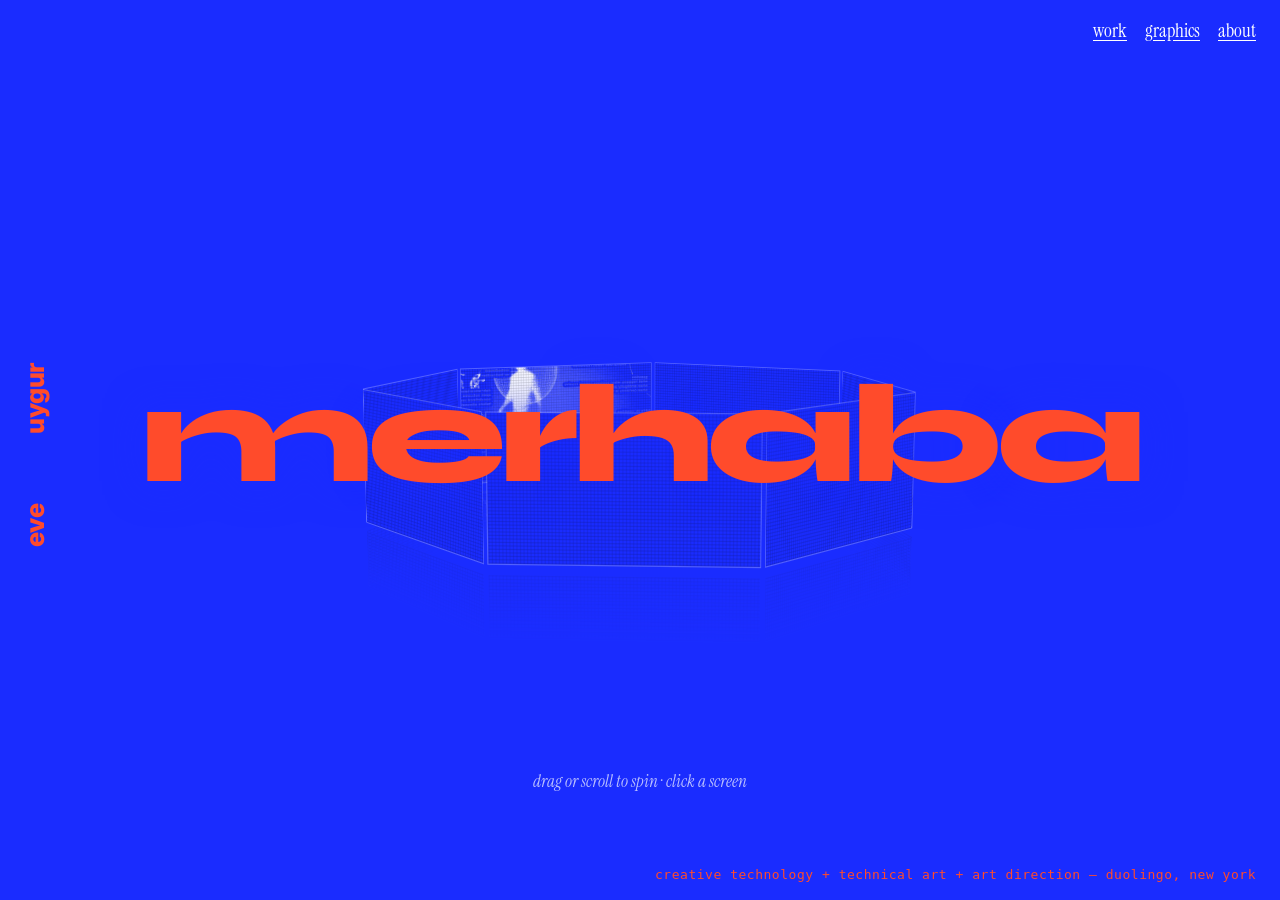
==== index.html @ 6b3f5d49 "Graphics: drop +N tags, duplicate tattoo photo; edible branding" ====
<!doctype html>
<html lang="en">
<head>
  <meta charset="utf-8">
  <meta name="viewport" content="width=device-width, initial-scale=1">
  <title>eve uygur</title>
  <meta name="description" content="Eve Uygur: Creative Technology Manager at Duolingo. Technical art and art direction, New York.">
  <link rel="icon" href="data:image/svg+xml,%3Csvg xmlns=%27http://www.w3.org/2000/svg%27 viewBox=%270 0 32 32%27%3E%3Crect width=%2732%27 height=%2732%27 fill=%27%231a2cff%27/%3E%3Ctext x=%2716%27 y=%2723%27 font-family=%27Arial Black,Arial%27 font-weight=%27900%27 font-size=%2720%27 text-anchor=%27middle%27 fill=%27%23ff4b2b%27%3Ee%3C/text%3E%3C/svg%3E">
  <link rel="preconnect" href="https://fonts.googleapis.com">
  <link rel="preconnect" href="https://fonts.gstatic.com" crossorigin>
  <link href="https://fonts.googleapis.com/css2?family=Syne:wght@700;800&family=Instrument+Serif:ital@0;1&family=Inter:wght@400;600;800&display=swap" rel="stylesheet">
  <link rel="stylesheet" href="style.css?v=1794867667">
</head>
<body class="landing">
  <a class="vname" href="index.html" aria-label="Eve Uygur, home"><span>eve</span><span>uygur</span></a>

  <nav class="toplinks" aria-label="Main">
    <a href="work.html">work</a>
    <a href="graphics.html">graphics</a>
    <a href="#about" id="aboutBtn">about</a>
  </nav>

  <main class="stage" id="stage">
    <div class="ring-wrap" id="ringWrap">
      <div class="ring" id="ring"></div>
    </div>
    <a class="enter" href="work.html" aria-label="enter the site"><span class="word" id="word">merhaba</span></a>
    <p class="hint">drag to spin · click a screen</p>
  </main>

  <p class="foot">creative technology + technical art + art direction — <!--pro-->duolingo, <!--/pro-->new york</p>

  <aside class="about-panel" id="about" aria-hidden="true" aria-label="About Eve Uygur">
    <button class="close" id="aboutClose" aria-label="Close about">×</button>
    <p class="ab-lead">Eve Uygur is a creative technologist and technical artist working across immersive media, spatial computing and research-driven design.<!--pro--> They are currently Creative Technology Manager at Duolingo.<!--/pro--></p>
    <p>Trained in architecture and engineering, they build experiential systems where real-time production meets conceptual inquiry, from LED-volume music videos to installations and research with physicists.</p>
    <p>Their work has been shown at SIGGRAPH, NAB Show, the Venice Architecture Biennale, the Istanbul Design Biennial and CERN’s Collide programme, among others.</p>
    <dl class="ab-facts">
      <!--pro--><div><dt>now</dt><dd>Creative Technology Manager, Duolingo</dd></div>
      <!--/pro--><div><dt>based</dt><dd>New York</dd></div>
      <div><dt>speaks</dt><dd>English, Türkçe, Deutsch</dd></div>
    </dl>
    <button class="ab-mail" id="abMail" type="button" data-mail="eve.iremu@gmail.com">
      <span class="ab-mail-text">eve.iremu@gmail.com</span><span class="ab-mail-hint" aria-live="polite"></span>
    </button>
  </aside>

  <script src="projects.js?v=1794867667"></script>
  <script src="landing.js?v=1794867667"></script>
  <script src="fx.js?v=1794867667" defer></script>
</body>
</html>
---- style.css ----
:root {
  --blue: #1a2cff;
  --red: #ff4b2b;
  --paper: #ffffff;
  --ink: #111;
  --panel-w: 230px;
  --display: "Syne", "Inter", sans-serif;
  --serif: "Instrument Serif", Georgia, serif;
  --sans: "Inter", system-ui, sans-serif;
}
* { box-sizing: border-box; margin: 0; padding: 0; }
body { font-family: var(--sans); color: var(--ink); background: var(--paper); }
a { color: inherit; }

/* ---------- shared chrome ---------- */
.vname {
  position: fixed; left: 22px; top: 50%; z-index: 20;
  transform: translateY(-50%) rotate(-90deg); transform-origin: left top;
  display: flex; gap: 70px; margin-top: 110px;
  font: 800 26px/1 var(--sans); letter-spacing: -.02em; color: var(--blue); text-decoration: none;
}
.toplinks { position: fixed; top: 18px; right: 24px; z-index: 20; display: flex; gap: 18px; }
.toplinks a { font: 400 19px var(--serif); color: var(--blue); text-underline-offset: 3px; }
.toplinks a:hover { color: var(--red); }

/* ---------- landing ---------- */
.landing { height: 100vh; overflow: hidden; }
.stage { position: relative; height: 100vh; display: grid; place-items: center; }
.ring-wrap {
  width: 100%; height: 70vh; display: grid; place-items: center;
  perspective: 1500px; cursor: grab; touch-action: pan-y; user-select: none;
}
.ring-wrap.grabbing { cursor: grabbing; }
.ring { position: relative; width: var(--panel-w); height: calc(var(--panel-w) * .5625); transform-style: preserve-3d; }
.panel {
  position: absolute; inset: 0; display: block; overflow: hidden;
  background: #000; backface-visibility: visible;
  outline: 1px solid rgba(0,0,0,.08);
  -webkit-box-reflect: below 10px linear-gradient(transparent 55%, rgba(255,255,255,.28));
}
.panel img { width: 100%; height: 100%; object-fit: cover; display: block; pointer-events: none; }
.panel::after { /* LED pixel grid */
  content: ""; position: absolute; inset: 0; pointer-events: none; opacity: .35;
  background: repeating-linear-gradient(0deg, rgba(0,0,0,.35) 0 1px, transparent 1px 3px),
              repeating-linear-gradient(90deg, rgba(0,0,0,.25) 0 1px, transparent 1px 3px);
}
.panel span {
  position: absolute; left: 8px; bottom: 6px; right: 8px; z-index: 2;
  font: 600 11px var(--sans); color: #fff; opacity: 0; transition: opacity .2s;
  text-shadow: 0 1px 6px rgba(0,0,0,.8);
}
.panel:hover span { opacity: 1; }
.panel:hover { outline: 3px solid var(--red); }

.enter {
  position: absolute; top: 50%; left: 50%; transform: translate(-50%, -60%);
  z-index: 5; text-decoration: none;
  font: 800 clamp(3.5rem, 11vw, 9rem)/1 var(--display); letter-spacing: -.05em; color: var(--red);
  mix-blend-mode: multiply; transition: transform .3s cubic-bezier(.3,1.6,.5,1), color .2s;
}
.enter:hover { transform: translate(-50%, -60%) scale(1.06) rotate(-2deg); color: var(--blue); }
.hint { position: absolute; bottom: 12vh; left: 50%; transform: translateX(-50%); font: italic 17px var(--serif); color: #888; white-space: nowrap; }
.foot { position: fixed; bottom: 18px; right: 24px; font: 600 11px var(--sans); text-transform: uppercase; letter-spacing: .12em; color: var(--blue); }

.about-panel {
  position: fixed; top: 0; right: 0; bottom: 0; z-index: 30; width: min(480px, 100%);
  background: var(--blue); color: #fff; padding: 80px 36px 36px;
  transform: translateX(100%); transition: transform .5s cubic-bezier(.7,0,.2,1);
  display: flex; flex-direction: column; gap: 18px; font-size: 16px; line-height: 1.6; overflow-y: auto;
}
.about-panel.open { transform: none; }
.about-panel a { font: 400 26px var(--serif); color: var(--red); }
.about-panel .close { position: absolute; top: 18px; right: 22px; background: none; border: 0; color: #fff; font-size: 34px; cursor: pointer; }

/* ---------- work page ---------- */
.workpage { background: var(--blue); color: #fff; }
.workpage .vname, .workpage .toplinks a { color: #fff; }
.workpage .toplinks a:hover { color: var(--red); }
.work { padding: 110px 6vw 120px 110px; }
.work h1 { font: 400 22px var(--serif); margin-bottom: 50px; }
.row { display: grid; grid-template-columns: minmax(280px, 560px) 1fr; gap: 3vw; align-items: end; margin-bottom: 9vh; scroll-margin-top: 90px; }
.row .say { grid-column: 1 / -1; font: italic 400 clamp(1.4rem, 3vw, 2.2rem)/1.1 var(--serif); margin-bottom: -2vh; opacity: .9; }
.player { position: relative; aspect-ratio: 16/9; background: #000; box-shadow: 0 20px 50px rgba(0,0,0,.25); }
.player button { all: unset; cursor: pointer; position: absolute; inset: 0; }
.player img { width: 100%; height: 100%; object-fit: cover; display: block; }
.player button::after {
  content: "▶"; position: absolute; left: 14px; bottom: 12px; width: 46px; height: 46px; display: grid; place-items: center;
  background: var(--red); color: #fff; border-radius: 50%; font-size: 16px; transition: transform .2s;
}
.player button:hover::after { transform: scale(1.15); }
.player iframe { position: absolute; inset: 0; width: 100%; height: 100%; border: 0; }
.row h2 { font: 800 clamp(2rem, 5.5vw, 5rem)/.95 var(--sans); letter-spacing: -.04em; color: #fff; }
.row:hover h2 { color: var(--red); }
.row .tag { font: 400 18px var(--serif); opacity: .8; margin-top: 8px; }
.archive-head { font: 400 22px var(--serif); margin: 14vh 0 40px; padding-top: 20px; border-top: 1px solid rgba(255,255,255,.4); scroll-margin-top: 90px; }
.archive { display: grid; grid-template-columns: repeat(auto-fill, minmax(260px, 1fr)); gap: 28px 22px; }
.archive .row { display: block; margin: 0; }
.archive .row h2 { font-size: clamp(1.3rem, 2.2vw, 1.8rem); margin-top: 12px; }

@media (max-width: 760px) {
  :root { --panel-w: 140px; }
  .vname { font-size: 18px; left: 10px; gap: 40px; }
  .toplinks { gap: 12px; right: 14px; }
  .toplinks a { font-size: 16px; }
  .foot { left: 16px; right: 16px; text-align: center; }
  .work { padding: 90px 16px 80px 52px; }
  .row { grid-template-columns: 1fr; }
}
@media (prefers-reduced-motion: reduce) {
  * { transition: none !important; }
}

/* ---------- Electric Duotone theme ---------- */
.landing { background: var(--blue); color: #fff; }
.landing .vname { color: var(--red); }
.landing .toplinks a { color: #fff; }
.landing .toplinks a:hover { color: var(--red); }
.landing .hint { color: rgba(255,255,255,.7); }
.landing .foot { color: var(--red); font-family: ui-monospace, "SFMono-Regular", monospace; letter-spacing: .04em; text-transform: none; font-size: 13px; font-weight: 400; }
.landing .enter { mix-blend-mode: normal; color: var(--red); text-shadow: 0 0 40px rgba(26,44,255,.6); }
.landing .enter:hover { color: #fff; }
.landing .about-panel { background: #fff; color: var(--ink); }
.landing .about-panel .close { color: var(--ink); }

/* duotone screens: grayscale image screened over blue, full color on hover */
.panel, .player button { background: var(--blue); }
.panel img, .player img {
  filter: grayscale(1) contrast(1.3) brightness(.95);
  mix-blend-mode: screen; transition: filter .35s, mix-blend-mode .35s;
}
.panel { outline: 1px solid rgba(255,255,255,.25); -webkit-box-reflect: below 10px linear-gradient(transparent 55%, rgba(26,44,255,.35)); }
.panel:hover img, .player button:hover img { filter: none; mix-blend-mode: normal; }
.panel::after { mix-blend-mode: multiply; }

/* ---------- graphics page ---------- */
.toplinks a[aria-current="page"] { color: var(--red); }
.g-intro { font: italic 400 clamp(1.4rem, 3vw, 2.2rem)/1.1 var(--serif); margin: -30px 0 30px; }
.filters { display: flex; flex-wrap: wrap; gap: 8px; margin-bottom: 40px; }
.filter {
  font: 400 17px var(--serif); color: #fff; background: none; cursor: pointer;
  border: 1px solid rgba(255,255,255,.5); border-radius: 99px; padding: 4px 14px;
}
.filter:hover { border-color: var(--red); color: var(--red); }
.filter.on { background: var(--red); border-color: var(--red); color: #fff; }

.masonry { columns: 3 260px; column-gap: 22px; }
.g-item { all: unset; display: block; width: 100%; break-inside: avoid; margin-bottom: 26px; cursor: zoom-in; }
.g-media { background: var(--blue); overflow: hidden; }
.g-media img {
  width: 100%; display: block; filter: grayscale(1) contrast(1.3); mix-blend-mode: screen;
  transition: filter .35s, transform .5s;
}
.g-item:hover .g-media img { filter: none; mix-blend-mode: normal; transform: scale(1.03); }
.g-item p { display: flex; justify-content: space-between; gap: 10px; margin-top: 8px; font-size: 14px; }
.g-item p span { font: italic 16px var(--serif); opacity: .8; white-space: nowrap; }
.g-item:hover b { color: var(--red); }
.g-item:focus-visible { outline: 2px solid var(--red); outline-offset: 4px; }

.ph {
  display: grid; place-content: center; text-align: center; gap: 6px; padding: 20px;
  border: 1px dashed rgba(255,255,255,.55); color: #fff;
  background: repeating-linear-gradient(45deg, rgba(255,255,255,.06) 0 10px, transparent 10px 20px);
}
.ph span { font: 800 clamp(1.3rem, 2.4vw, 2rem)/1 var(--display); color: var(--red); letter-spacing: -.03em; }
.ph small { font: italic 15px var(--serif); opacity: .7; }
.ph-tall { aspect-ratio: 3/4; } .ph-wide { aspect-ratio: 4/3; } .ph-square { aspect-ratio: 1; }
.g-item:hover .ph { border-color: var(--red); }

.lightbox {
  position: fixed; inset: 0; z-index: 40; display: grid; grid-template-columns: 60px 1fr 60px; align-items: center;
  background: rgba(10,16,140,.94); opacity: 0; pointer-events: none; transition: opacity .3s;
}
.lightbox.open { opacity: 1; pointer-events: auto; }
.lightbox figure { justify-self: center; max-width: min(90vw, 1100px); }
.lb-media img { max-height: 80vh; max-width: 100%; display: block; margin: 0 auto; }
.lb-media .ph { width: min(60vw, 520px); }
.lightbox figcaption { margin-top: 12px; font: italic 18px var(--serif); text-align: center; }
.lightbox figcaption b { font: 600 15px var(--sans); font-style: normal; }
.lb-close, .lb-nav { background: none; border: 0; color: #fff; cursor: pointer; font-size: 44px; line-height: 1; }
.lb-close { position: absolute; top: 14px; right: 22px; }
.lb-close:hover, .lb-nav:hover { color: var(--red); }

@media (max-width: 760px) {
  .lightbox { grid-template-columns: 36px 1fr 36px; }
  .lb-media .ph { width: 70vw; }
}
.lb-media { display: flex; gap: 14px; overflow-x: auto; max-width: min(84vw, 1300px); scroll-snap-type: x mandatory; }
.lb-media img { max-height: 72vh; max-width: none; width: auto; flex: none; scroll-snap-align: center; margin: 0; }
.lb-media:has(img:only-child) { justify-content: center; }
.lb-desc { display: block; max-width: 640px; margin: 10px auto 0; font: 400 15px/1.55 var(--sans); opacity: .85; }
.lightbox figcaption { max-height: 20vh; overflow-y: auto; }
@media (max-width: 760px) { .lb-media img { max-height: 60vh; max-width: 80vw; object-fit: contain; } }
/* graphics keep their true colors */
.g-media { background: transparent; box-shadow: 0 14px 34px rgba(0,0,20,.25); }
.g-media img { filter: none; mix-blend-mode: normal; }
.g-item:hover .g-media img { transform: scale(1.03); }
.lightbox { background: rgba(14,24,200,.985); }
.lb-media img, .g-media img { background: #f4f1ea; }
/* graphics grid: blue-ink duotone, true color on hover */
.g-media img { filter: url(#duo) contrast(1.1); transition: filter .4s, transform .5s; }
.g-item:hover .g-media img, .g-item:focus-visible .g-media img { filter: none; }
.g-media { aspect-ratio: 4/5; }
.g-media img { width: 100%; height: 100%; object-fit: cover; }
.g-media.contain img { object-fit: contain; }
.masonry { columns: auto; display: grid; grid-template-columns: repeat(auto-fill, minmax(260px, 1fr)); gap: 30px 22px; }
.g-item { margin-bottom: 0; }
.g-media img { object-position: var(--pos, center); }

/* ring: crop letterbox bars, credibility caption on hover */
.panel img { transform: scale(1.32); }
.panel .cap {
  position: absolute; inset: auto 0 0 0; z-index: 2; padding: 22px 10px 8px;
  display: flex; flex-direction: column; gap: 2px; opacity: 0; transform: translateY(6px);
  transition: opacity .25s, transform .25s; color: #fff; text-shadow: none;
  background: linear-gradient(transparent, rgba(8,14,120,.92) 55%);
}
.panel .cap b { font: 800 13px/1.05 var(--display); letter-spacing: -.01em; text-transform: uppercase; color: var(--red); }
.panel .cap i { font: italic 13px/1.1 var(--serif); }
.panel:hover .cap { opacity: 1; transform: none; }
.panel span:not(.cap) { display: none; }

/* big caption that follows the cursor over the ring */
.ring-label {
  position: fixed; z-index: 15; pointer-events: none; transform: translate(18px, 14px);
  opacity: 0; transition: opacity .2s; max-width: 340px;
}
.ring-label.on { opacity: 1; }
.ring-label b { display: block; font: 800 clamp(18px, 2.2vw, 28px)/1 var(--display); letter-spacing: -.02em; text-transform: uppercase; color: var(--red); }
.ring-label i { display: block; margin-top: 4px; font: italic 18px/1.15 var(--serif); color: #fff; }

/* work page: venue line */
.row .venue { font: 800 14px var(--display); text-transform: uppercase; letter-spacing: .02em; color: var(--red); margin-bottom: 6px; }
@media (pointer: fine) { .panel .cap { display: none; } }
.stage { isolation: isolate; z-index: 1; }
.ring-label {
  z-index: 999; background: var(--red); padding: 10px 14px 11px; box-shadow: 6px 6px 0 #0a1199;
  transform: translate(20px, 16px) rotate(-1.5deg);
}
.ring-label b { color: #fff; }
.ring-label i { color: #0a1199; }

.workpage .toplinks { background: var(--blue); padding: 4px; box-shadow: 4px 4px 0 #0a1199; }
/* still-image projects (no video) */
.player.still { aspect-ratio: 1 / 1; max-width: 520px; }
.player.still a { position: absolute; inset: 0; cursor: zoom-in; }
.player.still img { width: 100%; height: 100%; object-fit: cover; transition: transform .5s; filter: none; mix-blend-mode: normal; }
.player.still:hover img { transform: scale(1.03); }

/* layout fixes kept from the last round (original fonts) */
.row .venue { font: 800 11px/1.3 var(--sans); text-transform: uppercase; letter-spacing: .08em; color: var(--red); margin-bottom: 6px; }
.langs { display: inline-flex; margin-top: 14px; border: 1.5px solid #fff; border-radius: 99px; overflow: hidden; }
.langs button { all: unset; cursor: pointer; font: 600 13px var(--sans); padding: 4px 14px; }
.langs button.on { background: #fff; color: var(--blue); }
.langs button:not(.on):hover { background: var(--red); }
.archive { grid-template-columns: repeat(auto-fill, minmax(300px, 1fr)); gap: 56px 28px; align-items: start; }
.archive .row h2 { font-size: clamp(1.4rem, 2.2vw, 1.9rem); line-height: 1; }
.archive .row .meta { margin-top: 14px; }
.archive .row .say { display: none; }
.panel.lit { outline: 3px solid var(--red); }
.panel.lit img { filter: none; mix-blend-mode: normal; }
.panel:hover img { filter: grayscale(1) contrast(1.3) brightness(.95); mix-blend-mode: screen; }
.panel.lit:hover img { filter: none; mix-blend-mode: normal; }
.panel:hover { outline: 1px solid rgba(255,255,255,.25); }
.panel.lit:hover { outline: 3px solid var(--red); }
@media (max-width: 760px) { .toplinks { gap: 10px; } .toplinks a { font-size: 15px; } }

/* graphics: show every piece uncropped, at its own shape */
.masonry { display: block; columns: 3 260px; column-gap: 24px; }
.g-item { display: block; break-inside: avoid; margin: 0 0 34px; }
.g-media { aspect-ratio: auto; }
.g-media img { height: auto; object-fit: initial; }
.redact { display: inline-block; width: 4.4em; height: .9em; vertical-align: -.08em; background: #fff; border-radius: 3px; }
.lightbox .redact { background: var(--red); }

/* =========  motion + interaction (fx.js)  ========= */
/* page curtain */
.wipe {
  position: fixed; inset: 0; z-index: 3000; pointer-events: none; display: grid; place-items: center;
  background: var(--red); transform: translateY(-100%);
}
.wipe span { font: 800 clamp(5rem, 20vw, 16rem)/1 var(--display); letter-spacing: -.05em; color: var(--blue); }
.wipe.out { animation: wipeOut .6s cubic-bezier(.7,0,.2,1) both; }
.wipe.in { animation: wipeIn .43s cubic-bezier(.7,0,.2,1) both; }
@keyframes wipeOut { from { transform: none; } to { transform: translateY(-100%); } }
@keyframes wipeIn { from { transform: translateY(100%); } to { transform: none; } }

/* scroll reveal */
.reveal { opacity: 0; transform: translateY(40px); transition: opacity .7s ease var(--d, 0ms), transform .8s cubic-bezier(.2,.8,.2,1) var(--d, 0ms); }
.reveal.in { opacity: 1; transform: none; }

/* tilt + moving glare */
.player, .g-media { transition: transform .25s ease-out; transform-style: preserve-3d; will-change: transform; }
.player::before, .g-media::before {
  content: ""; position: absolute; inset: 0; z-index: 2; pointer-events: none; opacity: 0; transition: opacity .3s;
  background: radial-gradient(circle at var(--gx, 50%) var(--gy, 50%), rgba(255,255,255,.28), transparent 45%);
  mix-blend-mode: soft-light;
}
.g-media { position: relative; }
.tilting::before { opacity: 1; }

/* crooked prints that straighten on hover */
.g-item.reveal.in { transform: rotate(var(--r, 0deg)); transition: opacity .7s ease var(--d, 0ms), transform .5s cubic-bezier(.3,1.6,.5,1); }
.g-item.reveal.in:hover { transform: rotate(0deg) translateY(-6px); }

/* chapter numbers on the work page */
.say .no, .archive-head .no {
  display: inline-block; font: 800 .55em/1 var(--display); font-style: normal; color: var(--red);
  margin-right: .6em; vertical-align: .35em; letter-spacing: 0;
}
.row .say { font-size: clamp(1.8rem, 4vw, 3rem); text-transform: lowercase; }
.say, .archive-head, .g-intro { will-change: transform; transform-origin: left center; }

/* cursor buddy */
.buddy {
  position: fixed; left: 0; top: 0; z-index: 2500; pointer-events: none;
  width: 14px; height: 14px; margin: -7px 0 0 -7px; border-radius: 50%;
  background: var(--red); mix-blend-mode: normal;
  display: grid; place-items: center; font: 800 12px var(--display); color: #fff; text-transform: lowercase;
  transition: width .25s cubic-bezier(.3,1.6,.5,1), height .25s cubic-bezier(.3,1.6,.5,1), margin .25s cubic-bezier(.3,1.6,.5,1), opacity .2s, background .2s;
}
.buddy.link { width: 34px; height: 34px; margin: -17px 0 0 -17px; background: transparent; border: 2px solid var(--red); }
.buddy.big { width: 64px; height: 64px; margin: -32px 0 0 -32px; }
.buddy.gone { opacity: 0; }
.landing .buddy { display: none; } /* the ring has its own label */
.landing .buddy.big { display: grid; }

/* wavy "enter" */
.enter span { display: inline-block; transition: transform .35s cubic-bezier(.3,1.6,.5,1); }
.enter:hover span { animation: wave .7s cubic-bezier(.3,1.6,.5,1) calc(var(--i) * 55ms) both; }
@keyframes wave { 40% { transform: translateY(-.18em) rotate(-6deg); } 100% { transform: none; } }

@media (prefers-reduced-motion: reduce) {
  .wipe { display: none; }
  .reveal { opacity: 1; transform: none; }
}
/* YouTube mid-video frames are letterboxed: crop the black bars */
.player { overflow: hidden; }
.player img[src*="/maxres1"], .player img[src*="/maxres2"], .player img[src*="/maxres3"] { transform: scale(1.33); }

/* =========  round 3: work page, transitions, phones  ========= */
/* subtle page transition (replaces the curtain) */
body { transition: opacity .3s ease; }
main, .stage { transition: transform .45s cubic-bezier(.2,.8,.2,1); }
html.entering body, html.leaving body { opacity: 0; }
html.entering main, html.entering .stage { transform: translateY(14px); }
html.leaving main, html.leaving .stage { transform: translateY(-10px); }
.wipe { display: none; }

/* work page header + filters */
.work-head { display: flex; justify-content: space-between; align-items: baseline; gap: 20px; flex-wrap: wrap; margin-bottom: 50px; }
.work-head h1 { margin: 0; }
.work-head .filters { margin: 0; }

/* big project rows: video + credits, alternating sides */
#featured .row.big { display: grid; grid-template-columns: 1.4fr 1fr; gap: 4vw; align-items: center; margin-bottom: 13vh; }
#featured .row.big.flip .player { order: 2; }
#featured .row.big .player.still { max-width: none; aspect-ratio: 16 / 10; }
.row .meta h2 { margin-bottom: 14px; }
.row .role { font: 600 15px/1.4 var(--sans); margin-bottom: 10px; }
.row .role span {
  display: inline-block; margin-right: 10px; font: 400 15px var(--serif); font-style: italic; color: var(--red);
}
.row .tag { font-size: 17px; line-height: 1.45; max-width: 44ch; opacity: .85; }
.row.gone { display: none !important; }
.archive { margin-top: 4vh; padding-top: 6vh; border-top: 1px solid rgba(255,255,255,.35); }
.archive:empty, #featured:empty + .archive { border-top: 0; }

/* arriving from the landing ring: the project glows for a moment */
.row.spot .player { box-shadow: 0 0 0 4px var(--red), 0 20px 60px rgba(255,75,43,.45); }
.row.spot h2 { color: var(--red); }
.row .player { transition: box-shadow .6s, transform .25s ease-out; }

/* landing: caption for the screen facing you (phones) */
.front-cap {
  position: absolute; left: 50%; bottom: 17vh; transform: translateX(-50%); z-index: 6;
  text-align: center; text-decoration: none; width: min(88vw, 420px);
}
.front-cap b { display: block; font: 800 15px/1.1 var(--display); text-transform: uppercase; letter-spacing: .02em; color: var(--red); }
.front-cap i { display: block; margin-top: 4px; font: italic 20px/1.15 var(--serif); color: #fff; }
.front-cap.pop { animation: pop .45s cubic-bezier(.3,1.6,.5,1); }
@keyframes pop { from { opacity: 0; transform: translateX(-50%) translateY(8px) scale(.96); } }
@media (hover: hover) { .front-cap { display: none; } }
@media (hover: none) {
  .panel.facing { outline: 3px solid var(--red); }
  .hint { bottom: 9vh; }
}

/* ---------- phones ---------- */
@media (max-width: 760px) {
  :root { --panel-w: 150px; }
  /* name sits across the top instead of up the side */
  .vname {
    top: 14px; left: 16px; transform: none; margin: 0; gap: 6px; flex-direction: row;
    font-size: 19px; z-index: 25;
  }
  .vname span:first-child { order: 0; }
  .toplinks { top: 10px; right: 10px; gap: 2px; }
  .toplinks a { font-size: 15px; padding: 4px 5px; }
  .workpage .toplinks { padding: 2px 4px; }
  .landing .stage { height: 100svh; }
  .ring-wrap { height: 62svh; }
  .enter { font-size: clamp(3.4rem, 19vw, 5rem); }
  .foot { bottom: 12px; font-size: 10px; }

  .work { padding: 84px 16px 70px; }
  .work-head { margin-bottom: 32px; }
  #featured .row.big { grid-template-columns: 1fr; gap: 16px; margin-bottom: 64px; }
  #featured .row.big.flip .player { order: 0; }
  .row h2 { font-size: clamp(1.9rem, 9vw, 2.6rem); }
  .row .tag { font-size: 16px; }
  .archive { grid-template-columns: 1fr; gap: 48px; }

  .masonry { columns: 2; column-gap: 12px; }
  .g-item { margin-bottom: 20px; }
  .g-item p { flex-direction: column; gap: 2px; font-size: 13px; }
  .g-intro { font-size: 1.5rem; }
  .lb-nav { display: none; }
  .lightbox { grid-template-columns: 1fr; padding: 0 12px; }
  .lb-media { max-width: 100%; }
  .lb-media img { max-width: 86vw; max-height: 62svh; }
  .about-panel { padding: 70px 22px 30px; }
}
@media (max-width: 760px) {
  .workpage::before { content: ""; position: fixed; top: 0; left: 0; right: 0; height: 52px; z-index: 19; background: var(--blue); box-shadow: 0 1px 0 rgba(255,255,255,.18); }
  .workpage .toplinks { background: none; box-shadow: none; }
}
.enter { white-space: nowrap; }
@media (max-width: 760px) {
  :root { --panel-w: 118px; }
  .landing .toplinks a { font-size: 15px; }
}

/* stills (like the CERN poster) keep their own shape: no crop */
.player.still, #featured .row.big .player.still { aspect-ratio: auto; max-width: none; }
.player.still a { position: static; display: block; }
.player.still img { height: auto; object-fit: initial; display: block; }
.langs { flex-wrap: wrap; }



/* =========  about: clean slide-out panel  ========= */
.landing .about-panel { background: #f4f1ea; color: #0b1166; width: min(520px, 100%); padding: 84px 40px 40px; gap: 16px; box-shadow: -20px 0 60px rgba(5,10,90,.35); }
.about-panel p { font-size: 16px; line-height: 1.6; }
.about-panel .ab-lead { font: 800 clamp(1.6rem, 3vw, 2.1rem)/1.12 var(--sans); letter-spacing: -.03em; color: var(--blue); margin-bottom: 6px; }
.ab-facts { display: grid; gap: 6px; margin: 10px 0 4px; padding: 14px 0; border-top: 1px solid rgba(11,17,102,.2); border-bottom: 1px solid rgba(11,17,102,.2); }
.ab-facts div { display: flex; gap: 14px; }
.ab-facts dt { width: 64px; font: italic 16px var(--serif); color: var(--red); }
.ab-facts dd { margin: 0; font: 600 15px var(--sans); }
.ab-links { display: flex; flex-wrap: wrap; gap: 8px 18px; }
.about-panel .ab-links a { font: 600 16px var(--sans); color: var(--blue); text-decoration: none; border-bottom: 2px solid var(--red); padding-bottom: 1px; transition: color .2s; }
.about-panel .ab-links a:hover { color: var(--red); }
.landing .about-panel .close { color: #0b1166; }
.about-panel > * { opacity: 0; transform: translateX(24px); transition: opacity .4s, transform .5s cubic-bezier(.2,.8,.2,1); }
.about-panel.open > * { opacity: 1; transform: none; }
.about-panel.open > *:nth-child(2) { transition-delay: .08s; } .about-panel.open > *:nth-child(3) { transition-delay: .14s; }
.about-panel.open > *:nth-child(4) { transition-delay: .2s; } .about-panel.open > *:nth-child(5) { transition-delay: .26s; }
.about-panel.open > *:nth-child(6) { transition-delay: .32s; } .about-panel.open > *:nth-child(7) { transition-delay: .38s; }
@media (max-width: 760px) { .landing .about-panel { padding: 72px 22px 30px; } }

/* =========  entrance star (the enter button)  ========= */
.star-enter {
  --s: clamp(150px, 19vw, 230px); --d: calc(var(--s) * .26);
  position: absolute; left: 50%; top: 50%; z-index: 6; width: var(--s); height: var(--s);
  margin: calc(var(--s) / -2) 0 0 calc(var(--s) / -2); translate: 0 -6%;
  perspective: 700px; cursor: grab; touch-action: none; user-select: none; -webkit-tap-highlight-color: transparent;
  filter: drop-shadow(0 26px 24px rgba(5,10,90,.45));
  transition: scale .35s cubic-bezier(.3,1.6,.5,1);
}
.star-enter:hover { scale: 1.07; }
.star-enter.held { cursor: grabbing; scale: .96; }
.star-body { position: absolute; inset: 0; transform-style: preserve-3d; }
.star-body .sl { position: absolute; inset: 0; width: 100%; height: 100%; overflow: visible; transform: translateZ(calc(var(--z) * var(--d))); }
.star-body polygon { fill: var(--red); stroke: var(--red); stroke-width: 2.5; stroke-linejoin: round; }
.star-body .side polygon { fill: #c8341c; stroke: #c8341c; }
.star-body .back polygon { fill: #e5401f; stroke: #e5401f; }
.star-body .sw {
  position: absolute; inset: 0; display: grid; place-items: center; padding-top: 6%;
  font: 800 calc(var(--s) * .15)/1 var(--display); letter-spacing: -.04em; color: var(--blue);
  backface-visibility: hidden; pointer-events: none;
}
.star-body .front-w { transform: translateZ(calc(var(--d) / 2 + 1px)); }
.star-body .back-w { transform: rotateY(180deg) translateZ(calc(var(--d) / 2 + 1px)); }
.star-enter:hover .sw { color: #fff; }
@media (max-width: 760px) { .star-enter { --s: 140px; } }
.star-body .sw { font-size: calc(var(--s) * .125); padding-top: 9%; }
.landing .about-panel { box-shadow: none; }
.landing .about-panel.open { box-shadow: -20px 0 60px rgba(5,10,90,.35); }
.star-body .sw { font-size: calc(var(--s) * .11); }

/* =========  home: star system  ========= */
.landing .stage.space { position: fixed; inset: 0; height: auto; display: block; cursor: grab; touch-action: none; user-select: none;
  background: radial-gradient(ellipse at 50% 50%, #3446ff 0%, var(--blue) 45%, #0c18b8 100%); }
.landing .stage.space.grab { cursor: grabbing; }
.orbit-line { position: absolute; left: 50%; top: 50%; translate: -50% -50%; border: 1px dashed rgba(255,255,255,.18); border-radius: 50%; pointer-events: none; }
.orbit-card { position: absolute; left: 0; top: 0; display: block; overflow: hidden; background: var(--blue);
  outline: 1px solid rgba(255,255,255,.3); box-shadow: 0 18px 40px rgba(5,10,90,.45); will-change: transform; }
.orbit-card.print { outline-color: rgba(255,255,255,.18); }
.orbit-card img { width: 100%; height: 100%; object-fit: cover; display: block; pointer-events: none;
  filter: grayscale(1) contrast(1.3) brightness(.95); mix-blend-mode: screen; transition: filter .3s; }
.orbit-card.crop img { transform: scale(1.42); }
.orbit-card.hot { outline: 3px solid var(--red); }
.orbit-card.hot img { filter: none; mix-blend-mode: normal; }
/* the star always sits on top of everything orbiting it */
.core { position: absolute; left: 50%; top: 50%; translate: -50% -50%; z-index: 1500; }
.orbit-star { --s: clamp(120px, 14vw, 180px); --d: calc(var(--s) * .26); position: relative; display: block; width: var(--s); height: var(--s);
  perspective: 700px; cursor: grab; touch-action: none; -webkit-tap-highlight-color: transparent;
  filter: drop-shadow(0 22px 22px rgba(5,10,90,.5)); transition: scale .35s cubic-bezier(.3,1.6,.5,1); }
.orbit-star:hover { scale: 1.08; }
.orbit-star.held { cursor: grabbing; scale: .95; }
.orbit-star .star-body { position: absolute; inset: 0; transform-style: preserve-3d; }
.orbit-star .star-body svg { position: absolute; inset: 0; width: 100%; height: 100%; overflow: visible; transform: translateZ(calc(var(--z) * var(--d))); }
.orbit-star polygon { fill: var(--red); stroke: var(--red); stroke-width: 2.5; stroke-linejoin: round; }
.orbit-star .side polygon { fill: #c8341c; stroke: #c8341c; }
.orbit-star .back polygon { fill: #e5401f; stroke: #e5401f; }
.orbit-cap { position: fixed; left: 50%; bottom: 64px; translate: -50% 0; z-index: 2100; text-align: center; width: min(90vw, 560px); text-decoration: none; pointer-events: none; }
.orbit-cap b { display: block; font: 800 clamp(17px, 2.3vw, 28px)/1 var(--display); letter-spacing: -.02em; text-transform: uppercase; color: var(--red); }
.orbit-cap i { display: block; margin-top: 6px; font: italic clamp(16px, 1.7vw, 21px)/1.15 var(--serif); color: #fff; }
.orbit-cap.pop { animation: pop .4s cubic-bezier(.3,1.6,.5,1); }
.landing .hint { z-index: 2100; bottom: 24px; }
.landing .foot { z-index: 2100; }
.landing .vname, .landing .toplinks { z-index: 2200; }
@media (hover: none) { .orbit-cap { pointer-events: auto; } }
@media (max-width: 760px) {
  .orbit-star { --s: 104px; }
  .orbit-cap { bottom: 74px; }
  .landing .foot { display: none; }
}
.orbit-star { --s: clamp(140px, 16vw, 210px); } @media (max-width: 760px) { .orbit-star { --s: 112px; } }
.orbit-cap.pop { animation: capPop .4s cubic-bezier(.3,1.6,.5,1); }
@keyframes capPop { from { opacity: 0; transform: translateY(8px); } }
.landing .foot { display: block; } @media (max-width: 760px) { .landing .foot { display: block; } }
/* ring back to its original scale */
:root { --panel-w: 230px; }
.landing .hint { bottom: 12vh; }
@media (max-width: 760px) { :root { --panel-w: 150px; } .landing .hint { bottom: 9vh; } }

/* graphics: straight grid, gentle lift on hover */
.g-item.reveal.in { transform: none; }
.g-item.reveal.in:hover { transform: translateY(-6px); }

/* about: a little more colour */
.about-panel .ab-lead mark { background: linear-gradient(transparent 55%, #ffd23f 55%, #ffd23f 92%, transparent 92%); color: inherit; padding: 0 .08em; }
.about-panel .ab-lead mark.pk { background: linear-gradient(transparent 55%, #ff8fc8 55%, #ff8fc8 92%, transparent 92%); }
.ab-facts dd { display: flex; flex-wrap: wrap; gap: 6px; }
.pill { display: inline-block; padding: 2px 10px 3px; border-radius: 99px; font: 600 14px var(--sans); border: 1.5px solid #0b1166; transition: transform .25s cubic-bezier(.3,1.6,.5,1); }
.pill:hover { transform: rotate(-4deg) scale(1.06); }
.pill.y { background: #ffd23f; } .pill.p { background: #ff8fc8; } .pill.b { background: #fff; }
.about-panel .ab-links a { display: inline-block; background: var(--red); color: #fff; border: 0; padding: 8px 16px 9px; border-radius: 99px; box-shadow: 3px 3px 0 #0b1166; transition: transform .2s, box-shadow .2s; }
.about-panel .ab-links a:hover { color: #fff; transform: translate(-2px, -2px); box-shadow: 5px 5px 0 #0b1166; }
.landing .about-panel { z-index: 2600; }

/* =========  about v3: minimal, white on orange  ========= */
.landing .about-panel {
  background: var(--red); color: #fff; width: min(560px, 100%);
  padding: 96px 44px 44px; gap: 18px; justify-content: flex-start;
}
.landing .about-panel.open { box-shadow: -30px 0 80px rgba(5,10,90,.35); }
.landing .about-panel .close { color: #fff; font-weight: 300; }
.landing .about-panel .close:hover { transform: rotate(90deg); transition: transform .3s; }
.about-panel .ab-lead { font: 800 clamp(1.7rem, 3.2vw, 2.3rem)/1.08 var(--sans); letter-spacing: -.035em; color: #fff; margin-bottom: 8px; }
.about-panel p { font-size: 16px; line-height: 1.6; color: rgba(255,255,255,.92); max-width: 44ch; }
.ab-facts { border-color: rgba(255,255,255,.35) !important; margin-top: 14px; }
.ab-facts dt { color: rgba(255,255,255,.75); font: italic 16px var(--serif); }
.ab-facts dd { display: block; font: 600 15px var(--sans); color: #fff; }
.ab-mail {
  all: unset; cursor: pointer; margin-top: auto; padding-top: 28px; display: grid; gap: 6px;
  transform: translate(var(--mx, 0), var(--my, 0)); transition: transform .25s cubic-bezier(.3,1.6,.5,1);
}
.ab-mail-text { font: 800 clamp(1.25rem, 2.6vw, 1.75rem)/1 var(--sans); letter-spacing: -.03em; color: #fff;
  background: linear-gradient(#fff, #fff) 0 100% / 0% 2px no-repeat; padding-bottom: 6px; transition: background-size .35s ease; }
.ab-mail:hover .ab-mail-text, .ab-mail:focus-visible .ab-mail-text { background-size: 100% 2px; }
.ab-mail-hint { font: italic 15px var(--serif); color: rgba(255,255,255,.75); }
.ab-mail.done .ab-mail-hint { color: #fff; }
@media (max-width: 760px) { .landing .about-panel { padding: 80px 24px 32px; } }
.row .role { font: 600 15px/1.45 var(--sans); max-width: 46ch; margin-bottom: 12px; }

/* =========  graphics v3: let the work talk  ========= */
.gpage { padding-top: 96px; }
.g-head { display: flex; align-items: center; justify-content: space-between; gap: 24px; margin-bottom: 34px; }
.g-head h1 { margin: 0 0 10px; }
.g-filters { display: flex; flex-wrap: wrap; gap: 4px 16px; }
.gf { all: unset; cursor: pointer; font: 400 17px var(--serif); color: rgba(255,255,255,.55); transition: color .2s; }
.gf:hover { color: #fff; }
.gf.on { color: #fff; text-decoration: underline; text-decoration-color: var(--red); text-underline-offset: 4px; text-decoration-thickness: 2px; }
.lowpoly { display: block; touch-action: none; cursor: grab; }
.lowpoly.held { cursor: grabbing; }
.lp-star { width: clamp(110px, 13vw, 170px); height: clamp(110px, 13vw, 170px); flex: none; margin: -20px -10px -20px 0; }

/* mixed-width masonry: rows are 4px, each card spans its own height */
.gwall { display: grid; grid-template-columns: repeat(4, 1fr); grid-auto-rows: 4px; column-gap: 22px; row-gap: 0; align-items: start; }
.gw-item { all: unset; display: block; cursor: zoom-in; position: relative; padding-bottom: 26px; }
.gw-item.big { grid-column: span 2; }
.gw-item .g-media { aspect-ratio: auto; box-shadow: 0 14px 34px rgba(0,0,40,.25); transition: transform .45s cubic-bezier(.2,.8,.2,1), box-shadow .45s; }
.gw-item .g-media img { width: 100%; height: auto; display: block; object-fit: initial; }
.gw-item:hover .g-media { transform: translateY(-6px); box-shadow: 0 26px 50px rgba(0,0,40,.35); }
.gw-item:focus-visible { outline: 2px solid var(--red); outline-offset: 4px; }
.gw-cap { display: flex; justify-content: space-between; gap: 12px; margin-top: 10px; font-size: 13px; opacity: 0; transform: translateY(-4px); transition: opacity .25s, transform .25s; }
.gw-cap b { font-weight: 600; }
.gw-cap span { font: italic 15px var(--serif); opacity: .8; white-space: nowrap; }
.gw-item:hover .gw-cap, .gw-item:focus-visible .gw-cap { opacity: 1; transform: none; }

.g-foot { display: grid; justify-items: center; gap: 4px; margin: 60px 0 20px; text-align: center; }
.lp-gem { width: 180px; height: 180px; }
.g-foot p { font: italic 18px var(--serif); opacity: .85; }
.g-foot a { color: #fff; text-decoration-color: var(--red); text-underline-offset: 3px; }

@media (max-width: 1100px) { .gwall { grid-template-columns: repeat(3, 1fr); } }
@media (max-width: 760px) {
  .gpage { padding-top: 76px; }
  .gwall { grid-template-columns: repeat(2, 1fr); column-gap: 12px; }
  .gw-cap { opacity: 1; transform: none; flex-direction: column; gap: 0; font-size: 12px; }
  .gw-cap span { font-size: 13px; }
  .lp-star { width: 96px; height: 96px; margin: -10px -6px -10px 0; }
  .gf { font-size: 15px; }
}
.gwall { grid-auto-flow: row dense; }
.gw-item { padding-bottom: 0; }
.gw-inner { padding-bottom: 26px; }
.player img[src*="/maxres1"], .player img[src*="/maxres2"], .player img[src*="/maxres3"] { transform: scale(1.45); }

/* entrance word: one size that fits "willkommen" */
.landing .enter { font-size: clamp(3rem, 8.6vw, 8rem); }
.enter .word { display: inline-block; }
.enter .word i { font-style: normal; color: #fff; opacity: .9; text-shadow: 0 0 18px rgba(255,255,255,.6); }
.enter .word.tuning { animation: flicker .12s steps(2) infinite; }
@keyframes flicker { 50% { opacity: .82; transform: translateX(1px) skewX(-3deg); } }
@media (max-width: 760px) { .landing .enter { font-size: 12.5vw; } }
.lp-hat { width: clamp(150px, 17vw, 230px); height: clamp(130px, 14vw, 190px); }
@media (max-width: 760px) { .lp-hat { width: 130px; height: 110px; } }
.lp-hat { width: clamp(220px, 24vw, 340px); height: clamp(170px, 18vw, 260px); margin: -40px -20px -40px 0; }
@media (max-width: 760px) { .lp-hat { width: 150px; height: 120px; margin: -14px -8px -14px 0; } }

/* entrance word: sleek crossfade */
.landing .enter { font-size: clamp(3.5rem, 11vw, 9rem); }
.enter .word { transition: opacity .32s ease, filter .32s ease, transform .45s cubic-bezier(.2,.8,.2,1), letter-spacing .45s cubic-bezier(.2,.8,.2,1); }
.enter .word.out { opacity: 0; filter: blur(10px); transform: translateY(-12px); letter-spacing: .04em; }
.enter .word.in { opacity: 0; filter: blur(10px); transform: translateY(12px); letter-spacing: -.12em; transition: none; }
.enter .word.tuning { animation: none; }
@media (max-width: 760px) { .landing .enter { font-size: 15vw; } }

/* the big greeting is decoration: clicks and hovers go through it to the screens behind */
.landing .enter, .landing .enter * { pointer-events: none; }

/* graphics v4: an even grid of 4:5 tiles; big pieces take a 2×2 block.
   Images crop to fill their tile so there is no dead space. */
.gwall { grid-template-columns: repeat(4, 1fr); grid-auto-rows: auto; grid-auto-flow: row dense; gap: 22px; align-items: stretch; }
.gw-item { display: flex; }
.gw-item.big { grid-column: span 2; grid-row: span 2; }
.gw-inner { position: relative; display: flex; flex-direction: column; width: 100%; padding: 0; }
.gw-item .g-media { position: relative; aspect-ratio: 4 / 5; overflow: hidden; }
.gw-item .g-media { flex: 1; }
.gw-item .g-media img { position: absolute; inset: 0; width: 100%; height: 100%; object-fit: cover; }
.gw-item.fit .g-media img { object-fit: contain; padding: 9%; box-sizing: border-box; }
.gw-item .g-media img { background: #f4f1ea; }
.gw-cap { position: absolute; left: 0; right: 0; bottom: 0; margin: 0; padding: 30px 14px 12px; align-items: flex-end;
  background: linear-gradient(transparent, rgba(10,17,153,.92)); color: #fff; pointer-events: none; }
@media (max-width: 1100px) { .gwall { grid-template-columns: repeat(3, 1fr); } }
@media (max-width: 760px) {
  .gwall { grid-template-columns: repeat(2, 1fr); gap: 12px; }
  .gw-cap { padding: 22px 10px 8px; }
}
/* phones: keep every image in the blue duotone, even after a tap */
@media (hover: none) {
  .panel img, .panel:hover img, .panel.lit img, .panel.lit:hover img,
  .player img, .player button:hover img, .player.still img {
    filter: grayscale(1) contrast(1.3) brightness(.95); mix-blend-mode: screen;
  }
  .player.still { background: var(--blue); }
  .g-media img, .gw-item:hover .g-media img, .g-item:hover .g-media img { filter: url(#duo) contrast(1.1); }
  .panel.lit { outline: 1px solid rgba(255,255,255,.25); }
}

/* greeting v3: a quick, clean slide-up swap (no blur) */
.enter .word { transition: opacity .24s cubic-bezier(.4,0,.2,1), transform .34s cubic-bezier(.2,.8,.2,1); filter: none; letter-spacing: inherit; }
.enter .word.out { opacity: 0; transform: translateY(-.28em); filter: none; letter-spacing: inherit; }
.enter .word.in { opacity: 0; transform: translateY(.28em); filter: none; letter-spacing: inherit; transition: none; }

/* project index rail (work) and the big "next" link at the end of pages */
.p-rail { position: fixed; right: 26px; top: 50%; transform: translateY(-50%); z-index: 20; display: grid; gap: 6px; }
.p-rail a { display: flex; align-items: baseline; justify-content: flex-end; gap: 10px; color: #fff; text-decoration: none; opacity: .45; transition: opacity .25s, transform .25s; }
.p-rail a i { font: italic 14px var(--serif); }
.p-rail a span { font: 600 12px var(--sans); max-width: 0; overflow: hidden; white-space: nowrap; transition: max-width .35s cubic-bezier(.2,.8,.2,1); }
.p-rail a.on { opacity: 1; }
.p-rail a.on i { color: var(--red); }
.p-rail:hover a span, .p-rail a.on span { max-width: 220px; }
.p-rail a:hover { opacity: 1; transform: translateX(-3px); }
@media (max-width: 1100px) { .p-rail { display: none; } }

.p-next { display: flex; align-items: baseline; gap: 18px; margin: 120px 0 20px; color: #fff; text-decoration: none; border-top: 1px solid rgba(255,255,255,.3); padding-top: 28px; }
.p-next small { font: italic 18px var(--serif); opacity: .8; }
.p-next .w { font: 800 clamp(3rem, 10vw, 9rem)/.9 var(--display, var(--sans)); letter-spacing: -.04em; }
.p-next .w span { display: inline-block; transition: transform .35s cubic-bezier(.3,1.6,.5,1), color .2s; }
.p-next:hover .w span { animation: wave .7s cubic-bezier(.3,1.6,.5,1) calc(var(--i) * 45ms) both; color: var(--red); }
.p-next .arr { font: 400 clamp(2rem, 6vw, 5rem) var(--sans); transition: transform .35s cubic-bezier(.2,.8,.2,1); margin-left: auto; }
.p-next:hover .arr { transform: translateX(14px); color: var(--red); }
@media (min-width: 1101px) { main.work { padding-right: 190px; } }

/* graphics grid: each piece shows its own colours on hover (and while pressed on phones) */
.gw-item:hover .g-media img, .gw-item:focus-visible .g-media img { filter: none; }
.gw-item.pressed .g-media img { filter: none; }

/* graphics: unlock grid / shuffle */
.pl-ctl { display: inline-flex; gap: 8px; margin-top: 14px; flex-wrap: wrap; }
.pl-ctl button { all: unset; cursor: pointer; display: inline-flex; align-items: center; gap: 8px; font: 600 13px var(--sans); color: #fff;
  padding: 6px 14px; border: 1.5px solid #fff; border-radius: 99px; transition: background .2s, color .2s, transform .2s; }
.pl-ctl button:hover { background: #fff; color: var(--blue); }
.pl-ctl button:active { transform: scale(.96); }
.pl-ctl .pl-unlock[aria-pressed="true"] { background: var(--red); border-color: var(--red); color: #fff; }
.pl-lock { position: relative; width: 10px; height: 8px; border: 1.5px solid currentColor; border-radius: 2px; margin-top: 4px; }
.pl-lock::before { content: ""; position: absolute; left: 1px; bottom: 100%; width: 5px; height: 6px; border: 1.5px solid currentColor; border-bottom: 0;
  border-radius: 5px 5px 0 0; transition: transform .25s; transform-origin: right bottom; }
.pl-unlock[aria-pressed="true"] .pl-lock::before { transform: translateX(-4px) rotate(-25deg); }
.gwall.free { display: block; position: relative; }
.gwall.free .gw-item { cursor: grab; touch-action: none; will-change: transform; }
.gwall.free .gw-item.held { cursor: grabbing; }
.gwall.free .gw-item .g-media { box-shadow: 6px 8px 0 rgba(0,0,40,.35); }
.gwall.free .gw-item.held .g-media { box-shadow: 14px 18px 0 rgba(0,0,40,.3); transform: scale(1.03); }

/* social graphics: queer backgammon, "on not looking good" */
.qf { display: grid; grid-template-columns: minmax(260px, 380px) 1fr; gap: 40px; align-items: start; margin: 10px 0 70px; }
.qf-kicker { font: 400 11px/1.4 ui-monospace, "SFMono-Regular", monospace; letter-spacing: .02em; opacity: .8; margin: 0 0 10px; }
.qf h2 { font: 800 clamp(2rem, 3.6vw, 3.2rem)/.95 var(--display); letter-spacing: -.04em; color: var(--red); margin: 0 0 18px; }
.qf-text p { font: 400 15px/1.6 var(--sans); margin: 0 0 12px; }
.qf-text em { font-family: var(--serif); font-size: 1.12em; }
.qf-link { display: inline-block; margin-top: 6px; color: #fff; font: italic 17px var(--serif); text-decoration-color: var(--red); text-underline-offset: 3px; }
.qf-strip { display: flex; gap: 18px; overflow-x: auto; padding: 6px 4px 18px; scroll-snap-type: x proximity; cursor: grab; scrollbar-width: thin; scrollbar-color: #fff transparent; }
.qf-strip:active { cursor: grabbing; }
.qf-item { margin: 0; flex: none; scroll-snap-align: start; }
.qf-item button { all: unset; display: block; cursor: zoom-in; }
.qf-item img { display: block; height: 360px; width: auto; box-shadow: 6px 6px 0 rgba(0,0,40,.45); filter: url(#duo) contrast(1.1); transition: filter .35s, transform .35s; }
.qf-item:hover img, .qf-item.pressed img, .qf-item button:focus-visible img { filter: none; transform: translateY(-4px); }
.qf-item figcaption { margin-top: 9px; font: 400 10.5px/1.3 ui-monospace, "SFMono-Regular", monospace; opacity: .85; max-width: 270px; }
.qf-look { position: fixed; inset: 0; z-index: 250; background: rgba(14,24,200,.97); display: grid; place-items: center; align-content: center; gap: 14px;
  opacity: 0; pointer-events: none; transition: opacity .25s; cursor: zoom-out; }
.qf-look.on { opacity: 1; pointer-events: auto; }
.qf-look img { max-width: 88vw; max-height: 80vh; box-shadow: 8px 8px 0 rgba(0,0,40,.5); }
.qf-look p { margin: 0; font: 400 12px ui-monospace, "SFMono-Regular", monospace; color: #fff; }
@media (max-width: 900px) { .qf { grid-template-columns: 1fr; gap: 22px; } .qf-item img { height: 270px; } }

.ab-facts dd a { color: inherit; text-decoration: underline; text-decoration-color: rgba(255,255,255,.5); text-underline-offset: 3px; }
.ab-facts dd a:hover { text-decoration-color: #fff; }
.ab-facts dd i { font-family: var(--serif); font-weight: 400; font-size: 1.1em; }

/* =========  round 6  ========= */
/* home: a screen's title sits on the screen itself, only while you point at it (or it faces you on phones) */
.ring-label, .front-cap { display: none !important; }
@media (pointer: fine) { .panel .cap { display: flex; } }
.panel .cap { inset: auto auto 8px 8px; padding: 5px 8px 6px; background: var(--red); box-shadow: 3px 3px 0 #0a1199;
  transform: translateY(4px) rotate(-1deg); max-width: calc(100% - 16px); }
.panel .cap b { color: #fff; font-size: 12px; }
.panel:hover .cap { opacity: 0; transform: translateY(4px) rotate(-1deg); }
.panel.lit .cap { opacity: 1; transform: rotate(-1deg); }
@media (hover: none) { .panel.facing .cap { opacity: 1; transform: rotate(-1deg); } }

/* blue tone until the pointer is on the picture itself */
.player.still { background: var(--blue); }
.player.still img { filter: grayscale(1) contrast(1.3) brightness(.95); mix-blend-mode: screen; transition: filter .35s, transform .5s; }
.player.still:hover img, .player.still a:focus-visible img { filter: none; mix-blend-mode: normal; }
.gw-item:hover .g-media img, .gw-item:focus-visible .g-media img { filter: url(#duo) contrast(1.1); }
.gw-item .g-media:hover img, .gw-item.pressed .g-media img, .gwall.free .gw-item.held .g-media img { filter: none; }
.gw-item:focus-visible .g-media img { filter: none; }
.qf-item:hover img { filter: url(#duo) contrast(1.1); transform: none; }
.qf-item button:hover img, .qf-item.pressed img, .qf-item button:focus-visible img { filter: none; transform: translateY(-4px); }

/* work: an entry that has no picture yet */
.player.still.soon { aspect-ratio: 16 / 9; max-width: none; width: 100%; }
.player.soon a { display: grid; place-content: center; text-align: center; gap: 6px; cursor: pointer; text-decoration: none; color: #fff;
  background: repeating-linear-gradient(-45deg, rgba(255,255,255,.05) 0 10px, transparent 10px 20px); outline: 1px solid rgba(255,255,255,.3); outline-offset: -1px; }
.player.soon b { font: 800 clamp(1.5rem, 2.6vw, 2.2rem)/1 var(--display); letter-spacing: -.04em; color: var(--red); transition: transform .35s cubic-bezier(.3,1.6,.5,1); }
.player.soon i { font: 400 12px ui-monospace, "SFMono-Regular", monospace; opacity: .8; }
.player.soon:hover b { transform: rotate(-3deg) scale(1.05); }

/* graphics: a catalogue, every piece labelled */
.g-sub { margin: -2px 0 14px; font: italic 20px/1.2 var(--serif); opacity: .85; }
.gf sup { font: 400 10px ui-monospace, "SFMono-Regular", monospace; margin-left: 3px; opacity: .7; vertical-align: super; }
.gw-item .gw-inner { padding-bottom: 0; }
.gw-cap { position: static; background: none; padding: 10px 0 0; align-items: flex-start; text-align: left; opacity: 1; transform: none; display: flex; flex-direction: column; gap: 3px; pointer-events: none; }
.gw-cap b { font: 600 14px/1.2 var(--sans); transition: color .2s; }
.gw-cap span { font: 400 10.5px/1.3 ui-monospace, "SFMono-Regular", monospace; opacity: .75; white-space: normal; }
.gw-item .g-media:hover ~ .gw-cap b, .gw-item:focus-visible .gw-cap b { color: var(--red); }
.gw-item:hover .g-media { transform: none; box-shadow: 0 14px 34px rgba(0,0,40,.25); }
.gw-item .g-media:hover { transform: translateY(-6px); box-shadow: 0 26px 50px rgba(0,0,40,.35); }
.gwall { row-gap: 34px; }
.gwall.free .gw-cap { display: none; }
.lb-count { display: block; margin-bottom: 6px; font: 400 11px ui-monospace, "SFMono-Regular", monospace; font-style: normal; opacity: .7; }

/* social graphics: "on not looking good", now the opening statement of the page */
.qf { display: block; margin: 0 0 90px; padding: 56px 0 0; border-top: 1px solid rgba(255,255,255,.3); }
.qf h2 { font: 800 clamp(3.4rem, 10.5vw, 10rem)/.86 var(--display); letter-spacing: -.055em; color: #fff; margin: 0 0 40px; }
.qf h2 em { font: italic 400 1.08em var(--serif); letter-spacing: -.02em; color: var(--red); }
.qf-kicker { font-size: 12px; margin-bottom: 18px; }
.qf-body { display: grid; grid-template-columns: minmax(0, 1.5fr) minmax(220px, 1fr); gap: 40px 70px; align-items: start; margin-bottom: 44px; }
.qf-text { max-width: 62ch; }
.qf-text p { font-size: 16px; }
.qf-text .qf-lead { font: 400 clamp(1.5rem, 2.4vw, 2.1rem)/1.15 var(--serif); margin-bottom: 20px; }
.qf-text .qf-lead em { font-style: italic; font-size: 1em; }
.qf-rules { list-style: none; counter-reset: r; margin: 6px 0 0; padding: 0; display: grid; gap: 0; }
.qf-rules li { counter-increment: r; display: flex; gap: 16px; align-items: baseline; padding: 13px 0; border-bottom: 1px solid rgba(255,255,255,.25);
  font: 800 clamp(1rem, 1.5vw, 1.25rem)/1.15 var(--display); letter-spacing: -.01em; }
.qf-rules li:first-child { border-top: 1px solid rgba(255,255,255,.25); }
.qf-rules li::before { content: "0" counter(r); font: 400 11px ui-monospace, "SFMono-Regular", monospace; color: var(--red); }
.qf-strip { gap: 24px; margin: 0 -4px; }
.qf-item img { height: 430px; }
.qf-after { margin: 70px 0 0; display: flex; gap: 14px; align-items: baseline; font: 400 12px ui-monospace, "SFMono-Regular", monospace; opacity: .8; }
.qf-after::after { content: ""; flex: 1; height: 1px; background: rgba(255,255,255,.3); }
@media (max-width: 900px) {
  .qf { padding-top: 36px; margin-bottom: 60px; }
  .qf h2 { margin-bottom: 26px; }
  .qf-body { grid-template-columns: 1fr; gap: 24px; margin-bottom: 30px; }
  .qf-item img { height: 300px; }
  .qf-after { margin-top: 44px; }
}
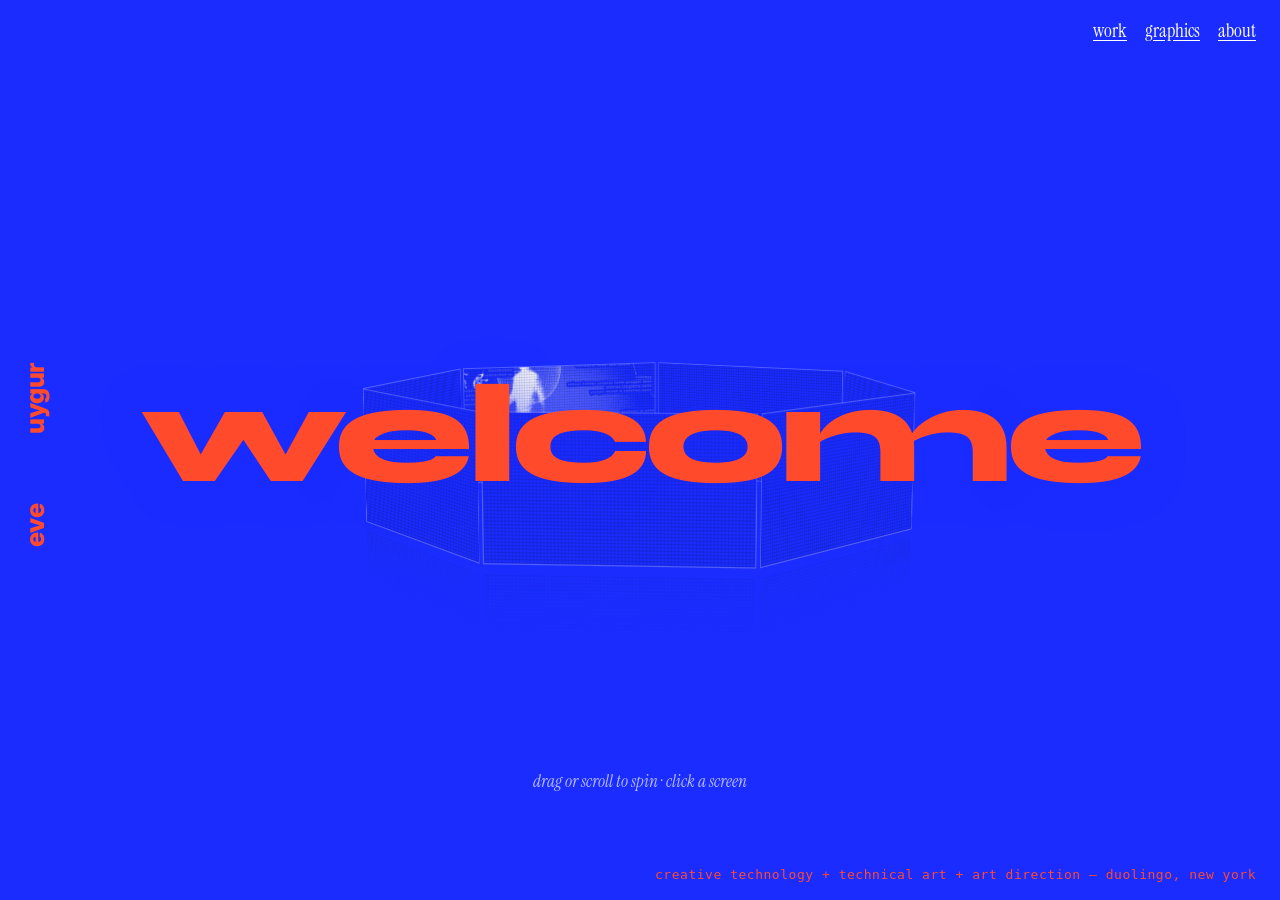
==== commit 3b286f1f: "Rename to 'less designed'" ====
--- a/index.html
+++ b/index.html
@@ -9,7 +9,7 @@
   <link rel="preconnect" href="https://fonts.googleapis.com">
   <link rel="preconnect" href="https://fonts.gstatic.com" crossorigin>
   <link href="https://fonts.googleapis.com/css2?family=Syne:wght@700;800&family=Instrument+Serif:ital@0;1&family=Inter:wght@400;600;800&display=swap" rel="stylesheet">
-  <link rel="stylesheet" href="style.css?v=1794867667">
+  <link rel="stylesheet" href="style.css?v=1794867795">
 </head>
 <body class="landing">
   <a class="vname" href="index.html" aria-label="Eve Uygur, home"><span>eve</span><span>uygur</span></a>
@@ -45,8 +45,8 @@
     </button>
   </aside>
 
-  <script src="projects.js?v=1794867667"></script>
-  <script src="landing.js?v=1794867667"></script>
-  <script src="fx.js?v=1794867667" defer></script>
+  <script src="projects.js?v=1794867795"></script>
+  <script src="landing.js?v=1794867795"></script>
+  <script src="fx.js?v=1794867795" defer></script>
 </body>
 </html>
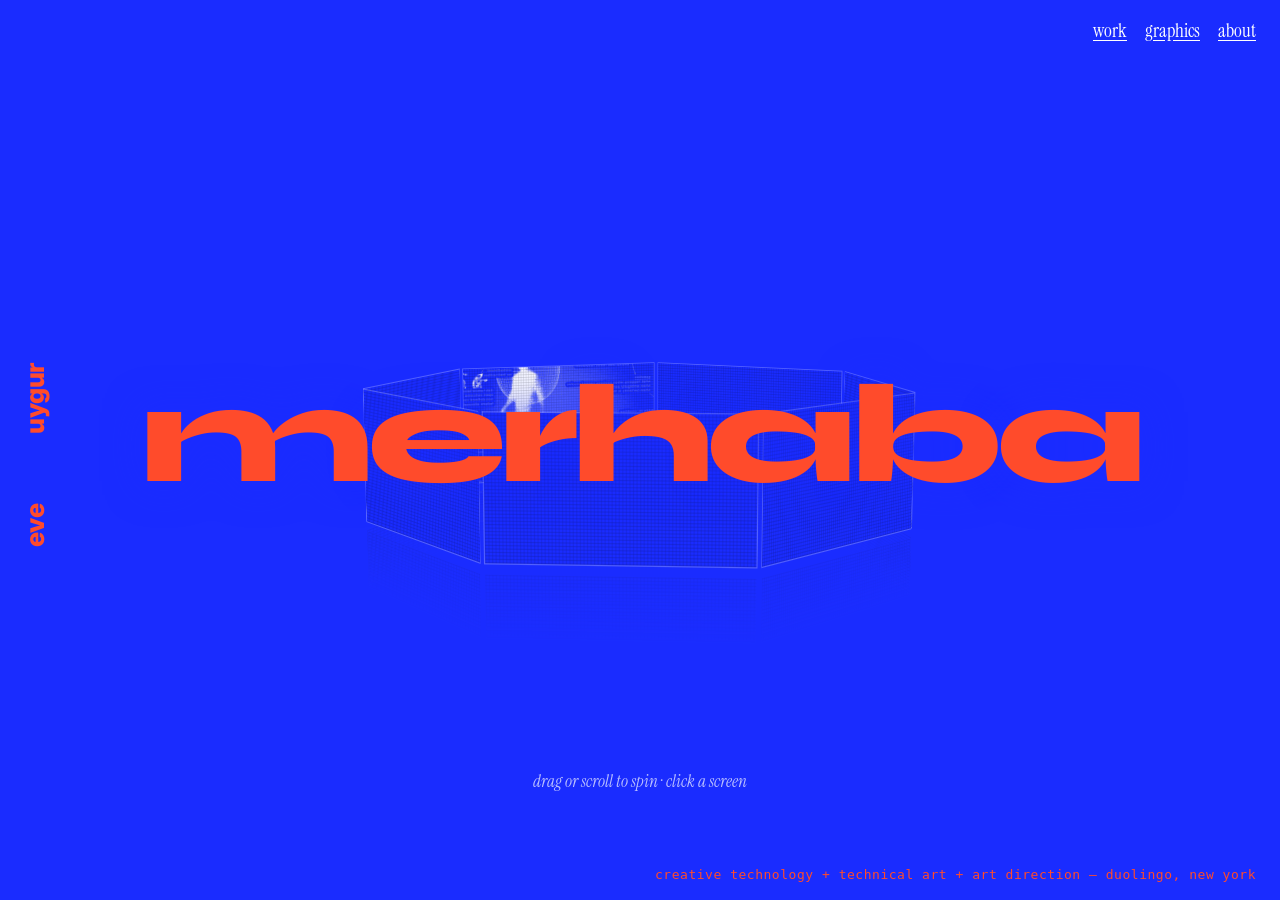
==== commit 7803952e: "3D ring tags, slower physics grid, unlock by the grid, no shuffle" ====
--- a/index.html
+++ b/index.html
@@ -9,7 +9,7 @@
   <link rel="preconnect" href="https://fonts.googleapis.com">
   <link rel="preconnect" href="https://fonts.gstatic.com" crossorigin>
   <link href="https://fonts.googleapis.com/css2?family=Syne:wght@700;800&family=Instrument+Serif:ital@0;1&family=Inter:wght@400;600;800&display=swap" rel="stylesheet">
-  <link rel="stylesheet" href="style.css?v=1794867795">
+  <link rel="stylesheet" href="style.css?v=1794868122">
 </head>
 <body class="landing">
   <a class="vname" href="index.html" aria-label="Eve Uygur, home"><span>eve</span><span>uygur</span></a>
@@ -45,8 +45,8 @@
     </button>
   </aside>
 
-  <script src="projects.js?v=1794867795"></script>
-  <script src="landing.js?v=1794867795"></script>
-  <script src="fx.js?v=1794867795" defer></script>
+  <script src="projects.js?v=1794868122"></script>
+  <script src="landing.js?v=1794868122"></script>
+  <script src="fx.js?v=1794868122" defer></script>
 </body>
 </html>
--- a/style.css
+++ b/style.css
@@ -810,3 +810,18 @@
   .qf-item img { height: 300px; }
   .qf-after { margin-top: 44px; }
 }
+
+/* =========  round 7  ========= */
+/* home: the title is a 3D tag floating just in front of the screen, turning with the ring */
+.panel .cap { display: none !important; }
+.ring-tag { position: absolute; left: -12px; bottom: -16px; z-index: 3; pointer-events: none; white-space: nowrap;
+  background: var(--red); padding: 9px 13px 10px; box-shadow: 6px 6px 0 #0a1199; backface-visibility: hidden;
+  transform: var(--t) translateZ(0px) rotate(-2deg) scale(.85); opacity: 0;
+  transition: opacity .2s, transform .35s cubic-bezier(.3,1.6,.5,1); }
+.ring-tag b { display: block; font: 800 clamp(15px, 1.7vw, 22px)/1 var(--display); letter-spacing: -.02em; text-transform: uppercase; color: #fff; }
+.ring-tag.on { opacity: 1; transform: var(--t) translateZ(46px) rotate(-2deg); }
+@media (max-width: 760px) { .ring-tag { padding: 6px 9px 7px; box-shadow: 4px 4px 0 #0a1199; left: -6px; bottom: -12px; } .ring-tag b { font-size: 13px; } }
+/* graphics: the lock sits right above the grid it unlocks, on the right */
+.pl-ctl { display: flex; justify-content: flex-end; margin: 0 0 16px; }
+.qf-after { margin-bottom: 0; }
+.qf { margin-bottom: 26px; }
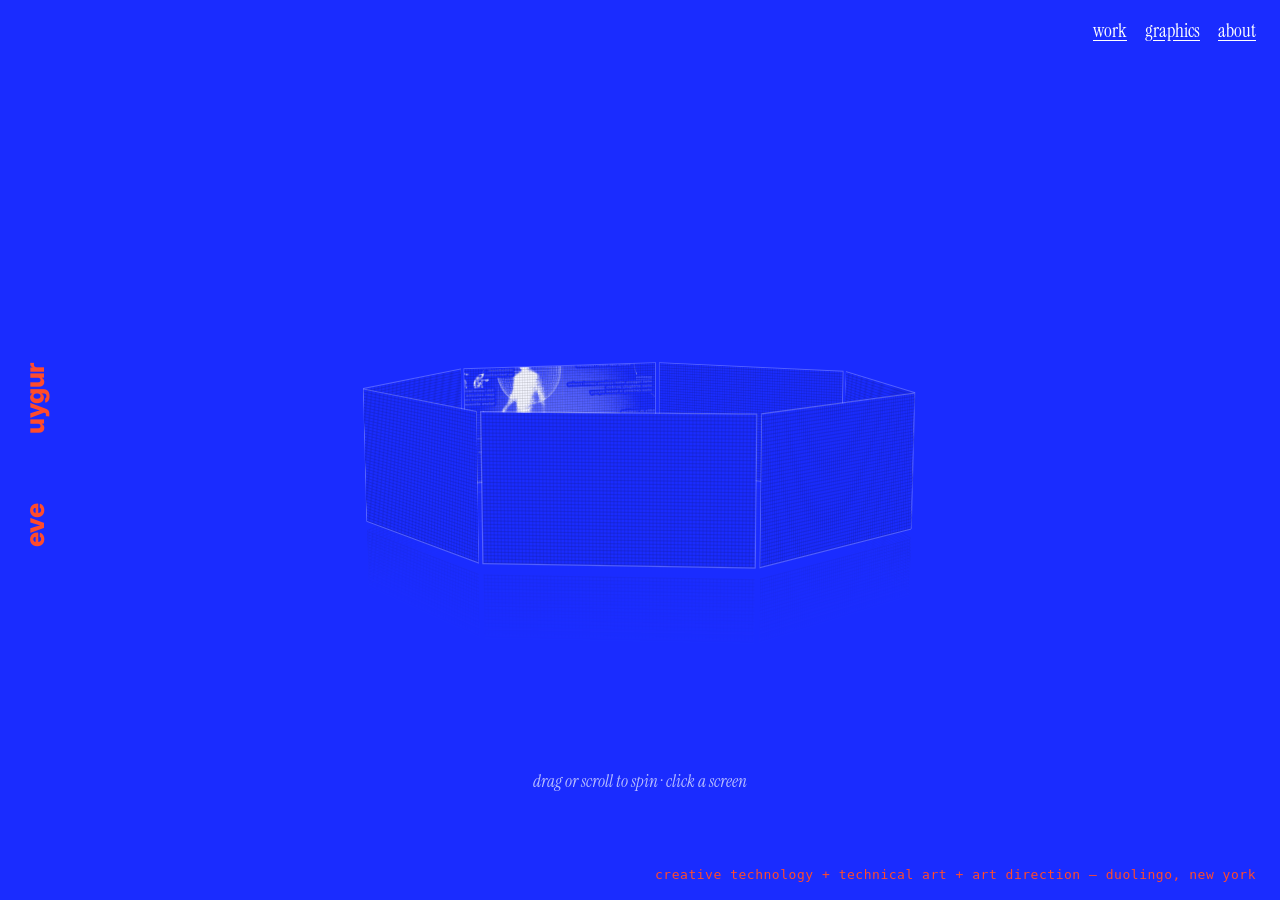
==== commit 0a9ca75d: "Anti-design copy; home titles flat and facing you again" ====
--- a/index.html
+++ b/index.html
@@ -9,7 +9,7 @@
   <link rel="preconnect" href="https://fonts.googleapis.com">
   <link rel="preconnect" href="https://fonts.gstatic.com" crossorigin>
   <link href="https://fonts.googleapis.com/css2?family=Syne:wght@700;800&family=Instrument+Serif:ital@0;1&family=Inter:wght@400;600;800&display=swap" rel="stylesheet">
-  <link rel="stylesheet" href="style.css?v=1794868122">
+  <link rel="stylesheet" href="style.css?v=1794869180">
 </head>
 <body class="landing">
   <a class="vname" href="index.html" aria-label="Eve Uygur, home"><span>eve</span><span>uygur</span></a>
@@ -45,8 +45,8 @@
     </button>
   </aside>
 
-  <script src="projects.js?v=1794868122"></script>
-  <script src="landing.js?v=1794868122"></script>
-  <script src="fx.js?v=1794868122" defer></script>
+  <script src="projects.js?v=1794869180"></script>
+  <script src="landing.js?v=1794869180"></script>
+  <script src="fx.js?v=1794869180" defer></script>
 </body>
 </html>
--- a/style.css
+++ b/style.css
@@ -812,15 +812,15 @@
 }
 
 /* =========  round 7  ========= */
-/* home: the title is a 3D tag floating just in front of the screen, turning with the ring */
+/* home: the title of the screen you point at, flat and facing you, pinned to that screen */
 .panel .cap { display: none !important; }
-.ring-tag { position: absolute; left: -12px; bottom: -16px; z-index: 3; pointer-events: none; white-space: nowrap;
-  background: var(--red); padding: 9px 13px 10px; box-shadow: 6px 6px 0 #0a1199; backface-visibility: hidden;
-  transform: var(--t) translateZ(0px) rotate(-2deg) scale(.85); opacity: 0;
-  transition: opacity .2s, transform .35s cubic-bezier(.3,1.6,.5,1); }
-.ring-tag b { display: block; font: 800 clamp(15px, 1.7vw, 22px)/1 var(--display); letter-spacing: -.02em; text-transform: uppercase; color: #fff; }
-.ring-tag.on { opacity: 1; transform: var(--t) translateZ(46px) rotate(-2deg); }
-@media (max-width: 760px) { .ring-tag { padding: 6px 9px 7px; box-shadow: 4px 4px 0 #0a1199; left: -6px; bottom: -12px; } .ring-tag b { font-size: 13px; } }
+.ring-flag { position: fixed; left: 0; top: 0; z-index: 40; pointer-events: none; white-space: nowrap; will-change: transform;
+  background: var(--red); padding: 9px 13px 10px; box-shadow: 6px 6px 0 #0a1199; opacity: 0; transition: opacity .2s; }
+.ring-flag.on { opacity: 1; }
+.ring-flag b { display: block; font: 800 clamp(15px, 1.7vw, 22px)/1 var(--display); letter-spacing: -.02em; text-transform: uppercase; color: #fff; }
+@media (max-width: 760px) { .ring-flag { padding: 6px 9px 7px; box-shadow: 4px 4px 0 #0a1199; } .ring-flag b { font-size: 13px; } }
+body:has(.about-panel.open) .ring-flag { opacity: 0; }
+
 /* graphics: the lock sits right above the grid it unlocks, on the right */
 .pl-ctl { display: flex; justify-content: flex-end; margin: 0 0 16px; }
 .qf-after { margin-bottom: 0; }
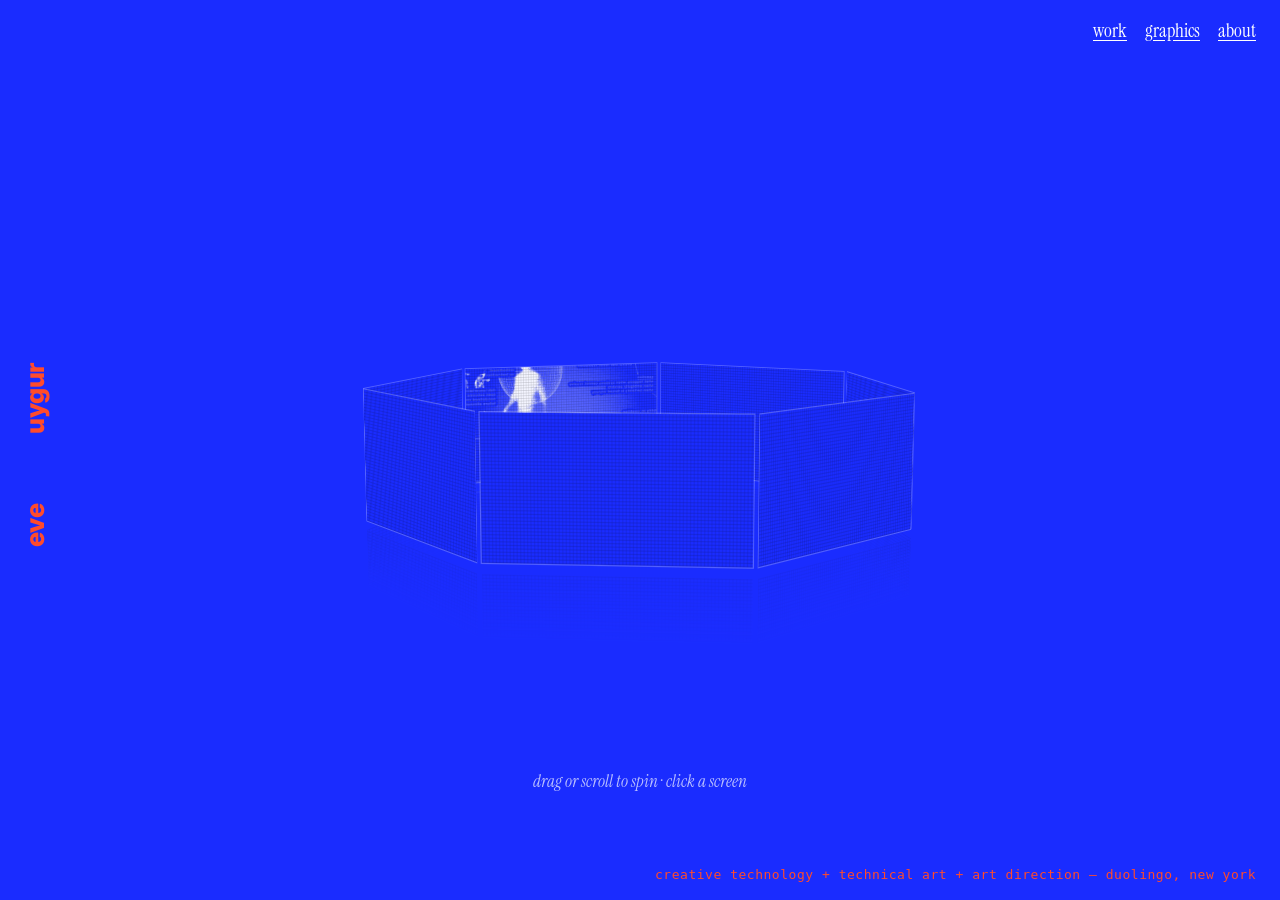
==== commit 6903c145: "Rename to 'unlearning design'" ====
--- a/index.html
+++ b/index.html
@@ -9,7 +9,7 @@
   <link rel="preconnect" href="https://fonts.googleapis.com">
   <link rel="preconnect" href="https://fonts.gstatic.com" crossorigin>
   <link href="https://fonts.googleapis.com/css2?family=Syne:wght@700;800&family=Instrument+Serif:ital@0;1&family=Inter:wght@400;600;800&display=swap" rel="stylesheet">
-  <link rel="stylesheet" href="style.css?v=1794869180">
+  <link rel="stylesheet" href="style.css?v=1794869560">
 </head>
 <body class="landing">
   <a class="vname" href="index.html" aria-label="Eve Uygur, home"><span>eve</span><span>uygur</span></a>
@@ -45,8 +45,8 @@
     </button>
   </aside>
 
-  <script src="projects.js?v=1794869180"></script>
-  <script src="landing.js?v=1794869180"></script>
-  <script src="fx.js?v=1794869180" defer></script>
+  <script src="projects.js?v=1794869560"></script>
+  <script src="landing.js?v=1794869560"></script>
+  <script src="fx.js?v=1794869560" defer></script>
 </body>
 </html>
--- a/style.css
+++ b/style.css
@@ -825,3 +825,6 @@
 .pl-ctl { display: flex; justify-content: flex-end; margin: 0 0 16px; }
 .qf-after { margin-bottom: 0; }
 .qf { margin-bottom: 26px; }
+/* "unlearning" is a long word: size the heading to the screen so it never spills */
+.qf h2 { font-size: clamp(2.4rem, 9vw, 9rem); }
+@media (max-width: 900px) { .qf h2 { font-size: 11.4vw; } }
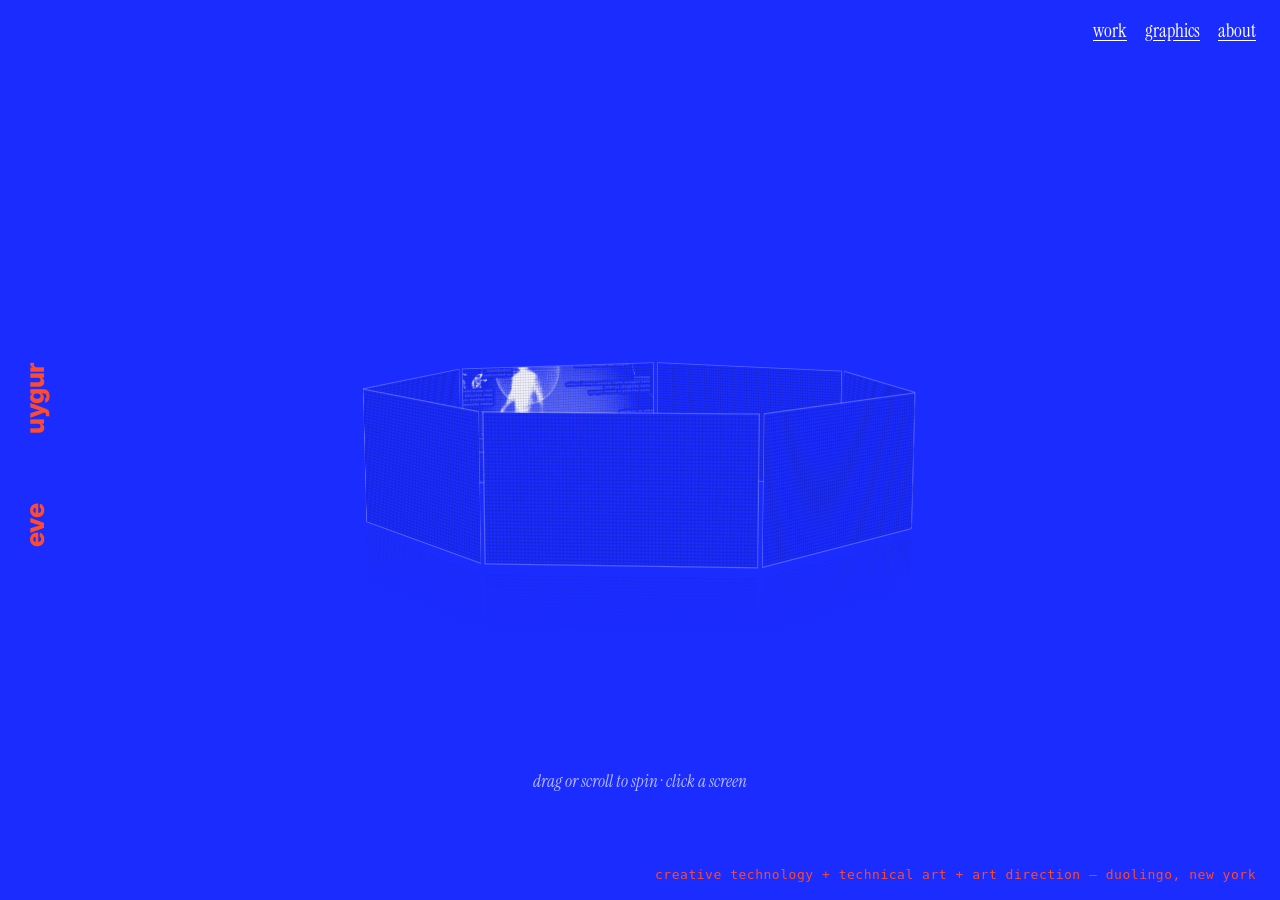
==== commit 65d5e77a: "Folding zine, peel-off stickers, date fixes, Dolma" ====
--- a/index.html
+++ b/index.html
@@ -9,7 +9,7 @@
   <link rel="preconnect" href="https://fonts.googleapis.com">
   <link rel="preconnect" href="https://fonts.gstatic.com" crossorigin>
   <link href="https://fonts.googleapis.com/css2?family=Syne:wght@700;800&family=Instrument+Serif:ital@0;1&family=Inter:wght@400;600;800&display=swap" rel="stylesheet">
-  <link rel="stylesheet" href="style.css?v=1794869560">
+  <link rel="stylesheet" href="style.css?v=1794923566">
 </head>
 <body class="landing">
   <a class="vname" href="index.html" aria-label="Eve Uygur, home"><span>eve</span><span>uygur</span></a>
@@ -45,8 +45,8 @@
     </button>
   </aside>
 
-  <script src="projects.js?v=1794869560"></script>
-  <script src="landing.js?v=1794869560"></script>
-  <script src="fx.js?v=1794869560" defer></script>
+  <script src="projects.js?v=1794923566"></script>
+  <script src="landing.js?v=1794923566"></script>
+  <script src="fx.js?v=1794923566" defer></script>
 </body>
 </html>
--- a/style.css
+++ b/style.css
@@ -828,3 +828,77 @@
 /* "unlearning" is a long word: size the heading to the screen so it never spills */
 .qf h2 { font-size: clamp(2.4rem, 9vw, 9rem); }
 @media (max-width: 900px) { .qf h2 { font-size: 11.4vw; } }
+
+/* social graphics: the zine folds open in 3D */
+.qf-zine button { position: relative; width: calc(430px * 550 / 849); height: 430px; transition: width .8s cubic-bezier(.6,0,.2,1); cursor: pointer; }
+.qf-zine.open button { width: calc(430px * 1100 / 849); }
+.zn-book { position: absolute; top: 0; right: 0; width: calc(430px * 1100 / 849); height: 100%; perspective: 1600px; transform-style: preserve-3d; }
+.zn-leaf { position: absolute; top: 0; left: 50%; width: 50%; height: 100%; transform-style: preserve-3d; }
+.zn-base { box-shadow: 6px 6px 0 rgba(0,0,40,.45); }
+.zn-cover { transform-origin: 0 50%; transition: transform 1s cubic-bezier(.55,0,.2,1); z-index: 2; }
+.qf-zine:not(.open) button:hover .zn-cover { transform: rotateY(-22deg); }
+.qf-zine.open .zn-cover { transform: rotateY(-180deg); }
+.zn-face { position: absolute; inset: 0; display: block; background-size: 200% 100%; background-repeat: no-repeat; backface-visibility: hidden; -webkit-backface-visibility: hidden;
+  filter: url(#duo) contrast(1.1); transition: filter .35s; }
+.zn-back { transform: rotateY(180deg); }
+.zn-cover .zn-face { box-shadow: inset 10px 0 18px -12px rgba(0,0,40,.35); }
+.qf-zine button:hover .zn-face, .qf-zine.open .zn-face, .qf-zine.pressed .zn-face { filter: none; }
+@media (max-width: 900px) {
+  .qf-zine button { width: calc(300px * 550 / 849); height: 300px; }
+  .qf-zine.open button { width: calc(300px * 1100 / 849); }
+  .zn-book { width: calc(300px * 1100 / 849); }
+}
+
+/* social graphics: stickers peel off the sheet and stick to the page */
+.qf-sticker { position: absolute; left: 0; top: 0; z-index: 60; cursor: grab; touch-action: none; user-select: none; will-change: transform;
+  filter: drop-shadow(1.5px 0 0 #fff) drop-shadow(-1.5px 0 0 #fff) drop-shadow(0 1.5px 0 #fff) drop-shadow(0 -1.5px 0 #fff) drop-shadow(2px 4px 3px rgba(0,0,40,.35)); }
+.qf-sticker.off { filter: drop-shadow(1.5px 0 0 #fff) drop-shadow(-1.5px 0 0 #fff) drop-shadow(0 1.5px 0 #fff) drop-shadow(0 -1.5px 0 #fff) drop-shadow(8px 16px 10px rgba(0,0,40,.35)); }
+.qf-sticker.stuck { filter: drop-shadow(1.5px 0 0 #fff) drop-shadow(-1.5px 0 0 #fff) drop-shadow(0 1.5px 0 #fff) drop-shadow(0 -1.5px 0 #fff) drop-shadow(1px 2px 1.5px rgba(0,0,40,.35)); }
+.qf-sticker.lift { cursor: grabbing; filter: drop-shadow(1.5px 0 0 #fff) drop-shadow(-1.5px 0 0 #fff) drop-shadow(0 1.5px 0 #fff) drop-shadow(0 -1.5px 0 #fff) drop-shadow(10px 18px 12px rgba(0,0,40,.35)); }
+.qf-stickers button { cursor: pointer; }
+
+/* =========  round 8: zine + stickers up front  ========= */
+.qf { --oh: 360px; }
+.qf h2 { margin-bottom: 28px; }
+.qf-objects { display: flex; gap: 28px; align-items: flex-start; margin: 0 0 46px; }
+.qf-obj { margin: 0; position: relative; }
+.qf-obj > button { all: unset; display: block; position: relative; cursor: pointer; }
+.qf-obj figcaption { margin-top: 10px; font: 400 10.5px/1.3 ui-monospace, "SFMono-Regular", monospace; opacity: .85; }
+.qf-obj figcaption span { color: var(--red); opacity: 1; }
+/* zine: one page wide when shut, two when open */
+.qf-zine { z-index: 2; }
+.qf-zine button, .qf-zine.open button { width: calc(var(--oh) * 550 / 849); height: var(--oh); transition: width .8s cubic-bezier(.6,0,.2,1); }
+.qf-zine.open button { width: calc(var(--oh) * 1100 / 849); }
+.qf-zine .zn-book { width: calc(var(--oh) * 1100 / 849); }
+/* sticker sheet */
+.qf-stickers img:not(.st-hint) { display: block; height: var(--oh); width: auto; box-shadow: 6px 6px 0 rgba(0,0,40,.45); filter: url(#duo) contrast(1.1); transition: filter .35s; }
+.qf-stickers button:hover img, .qf-stickers.pressed img { filter: none; }
+.st-hint { position: absolute; height: auto; transform-origin: 15% 85%; pointer-events: none; filter: url(#duo) contrast(1.1);
+  animation: wantsoff 4.2s cubic-bezier(.3,.7,.3,1) 1.2s infinite; }
+.qf-stickers button:hover .st-hint, .qf-stickers.pressed .st-hint { filter: none; animation-duration: 1.6s; }
+@keyframes wantsoff {
+  0%, 62%, 100% { transform: none; filter: url(#duo) contrast(1.1) drop-shadow(0 0 0 rgba(0,0,40,0)); }
+  70% { transform: rotate(-7deg) translate(2px, -6px) scale(1.04); filter: url(#duo) contrast(1.1) drop-shadow(4px 8px 5px rgba(0,0,40,.35)); }
+  78% { transform: rotate(-2deg) translate(0, -2px); }
+  84% { transform: rotate(-5deg) translate(1px, -4px) scale(1.02); filter: url(#duo) contrast(1.1) drop-shadow(3px 6px 4px rgba(0,0,40,.3)); }
+  92% { transform: none; }
+}
+.qf-stickers button:hover .st-hint { animation-name: wantsoffcolor; }
+@keyframes wantsoffcolor {
+  0%, 62%, 100% { transform: none; filter: drop-shadow(0 0 0 rgba(0,0,40,0)); }
+  70% { transform: rotate(-7deg) translate(2px, -6px) scale(1.04); filter: drop-shadow(4px 8px 5px rgba(0,0,40,.35)); }
+  78% { transform: rotate(-2deg) translate(0, -2px); }
+  84% { transform: rotate(-5deg) translate(1px, -4px) scale(1.02); filter: drop-shadow(3px 6px 4px rgba(0,0,40,.3)); }
+  92% { transform: none; }
+}
+@media (prefers-reduced-motion: reduce) { .st-hint { animation: none; } }
+.qf-body { margin-bottom: 44px; }
+@media (max-width: 900px) { .qf { --oh: 300px; } }
+/* phones: sheet first, zine second; the zine opens over the sheet instead of pushing it away */
+@media (max-width: 640px) {
+  .qf { --oh: min(210px, calc((100vw - 32px - 14px) / (550 / 849 + 849 / 1100))); }
+  .qf-objects { gap: 14px; margin-bottom: 34px; }
+  .qf-stickers { order: 1; }
+  .qf-zine { order: 2; }
+  .qf-zine.open button { width: calc(var(--oh) * 550 / 849); }
+}
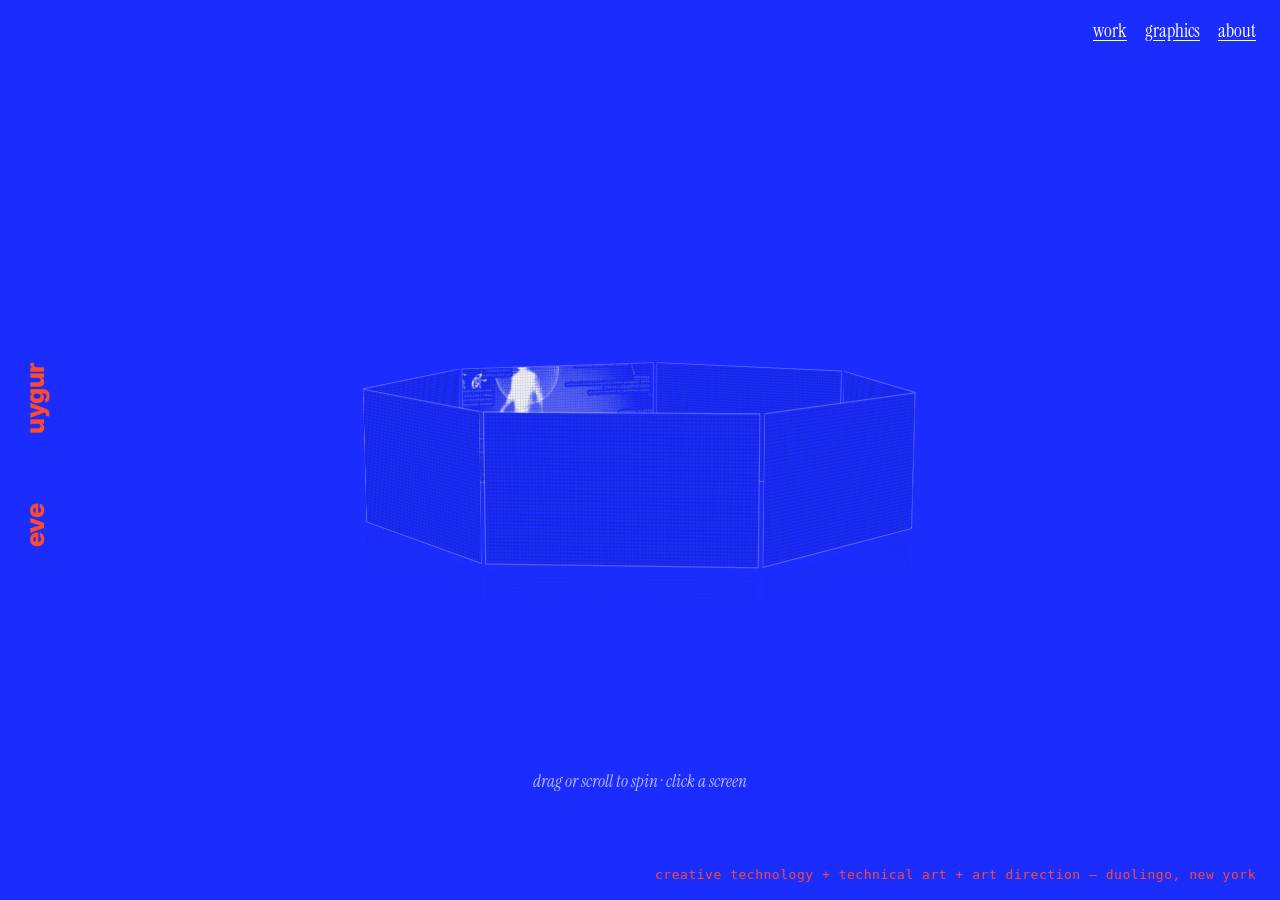
==== commit 4c67ddbc: "Flyers as a downward wall instead of a sideways strip" ====
--- a/index.html
+++ b/index.html
@@ -9,7 +9,7 @@
   <link rel="preconnect" href="https://fonts.googleapis.com">
   <link rel="preconnect" href="https://fonts.gstatic.com" crossorigin>
   <link href="https://fonts.googleapis.com/css2?family=Syne:wght@700;800&family=Instrument+Serif:ital@0;1&family=Inter:wght@400;600;800&display=swap" rel="stylesheet">
-  <link rel="stylesheet" href="style.css?v=1794923566">
+  <link rel="stylesheet" href="style.css?v=1794937548">
 </head>
 <body class="landing">
   <a class="vname" href="index.html" aria-label="Eve Uygur, home"><span>eve</span><span>uygur</span></a>
@@ -45,8 +45,8 @@
     </button>
   </aside>
 
-  <script src="projects.js?v=1794923566"></script>
-  <script src="landing.js?v=1794923566"></script>
-  <script src="fx.js?v=1794923566" defer></script>
+  <script src="projects.js?v=1794937548"></script>
+  <script src="landing.js?v=1794937548"></script>
+  <script src="fx.js?v=1794937548" defer></script>
 </body>
 </html>
--- a/style.css
+++ b/style.css
@@ -902,3 +902,14 @@
   .qf-zine { order: 2; }
   .qf-zine.open button { width: calc(var(--oh) * 550 / 849); }
 }
+
+/* social graphics: the flyers as a wall that flows downward (no sideways scrolling).
+   Each piece keeps its own shape; rows stretch to fill the width, like a contact sheet. */
+.qf-wall { display: flex; flex-wrap: wrap; gap: 30px 22px; overflow: visible; padding: 0; margin: 0; scroll-snap-type: none; cursor: default; --row: 205px; }
+.qf-wall::after { content: ""; flex: 100 1 0; }
+.qf-wall .qf-item { flex: var(--ar) 1 calc(var(--ar) * var(--row)); min-width: 0; }
+.qf-wall .qf-item button { display: block; width: 100%; }
+.qf-wall .qf-item img { width: 100%; height: auto; aspect-ratio: var(--ar); object-fit: cover; }
+.qf-wall .qf-item figcaption { max-width: none; }
+@media (max-width: 900px) { .qf-wall { --row: 180px; } }
+@media (max-width: 640px) { .qf-wall { --row: 130px; gap: 22px 12px; } .qf-wall .qf-item figcaption { font-size: 9.5px; } }
